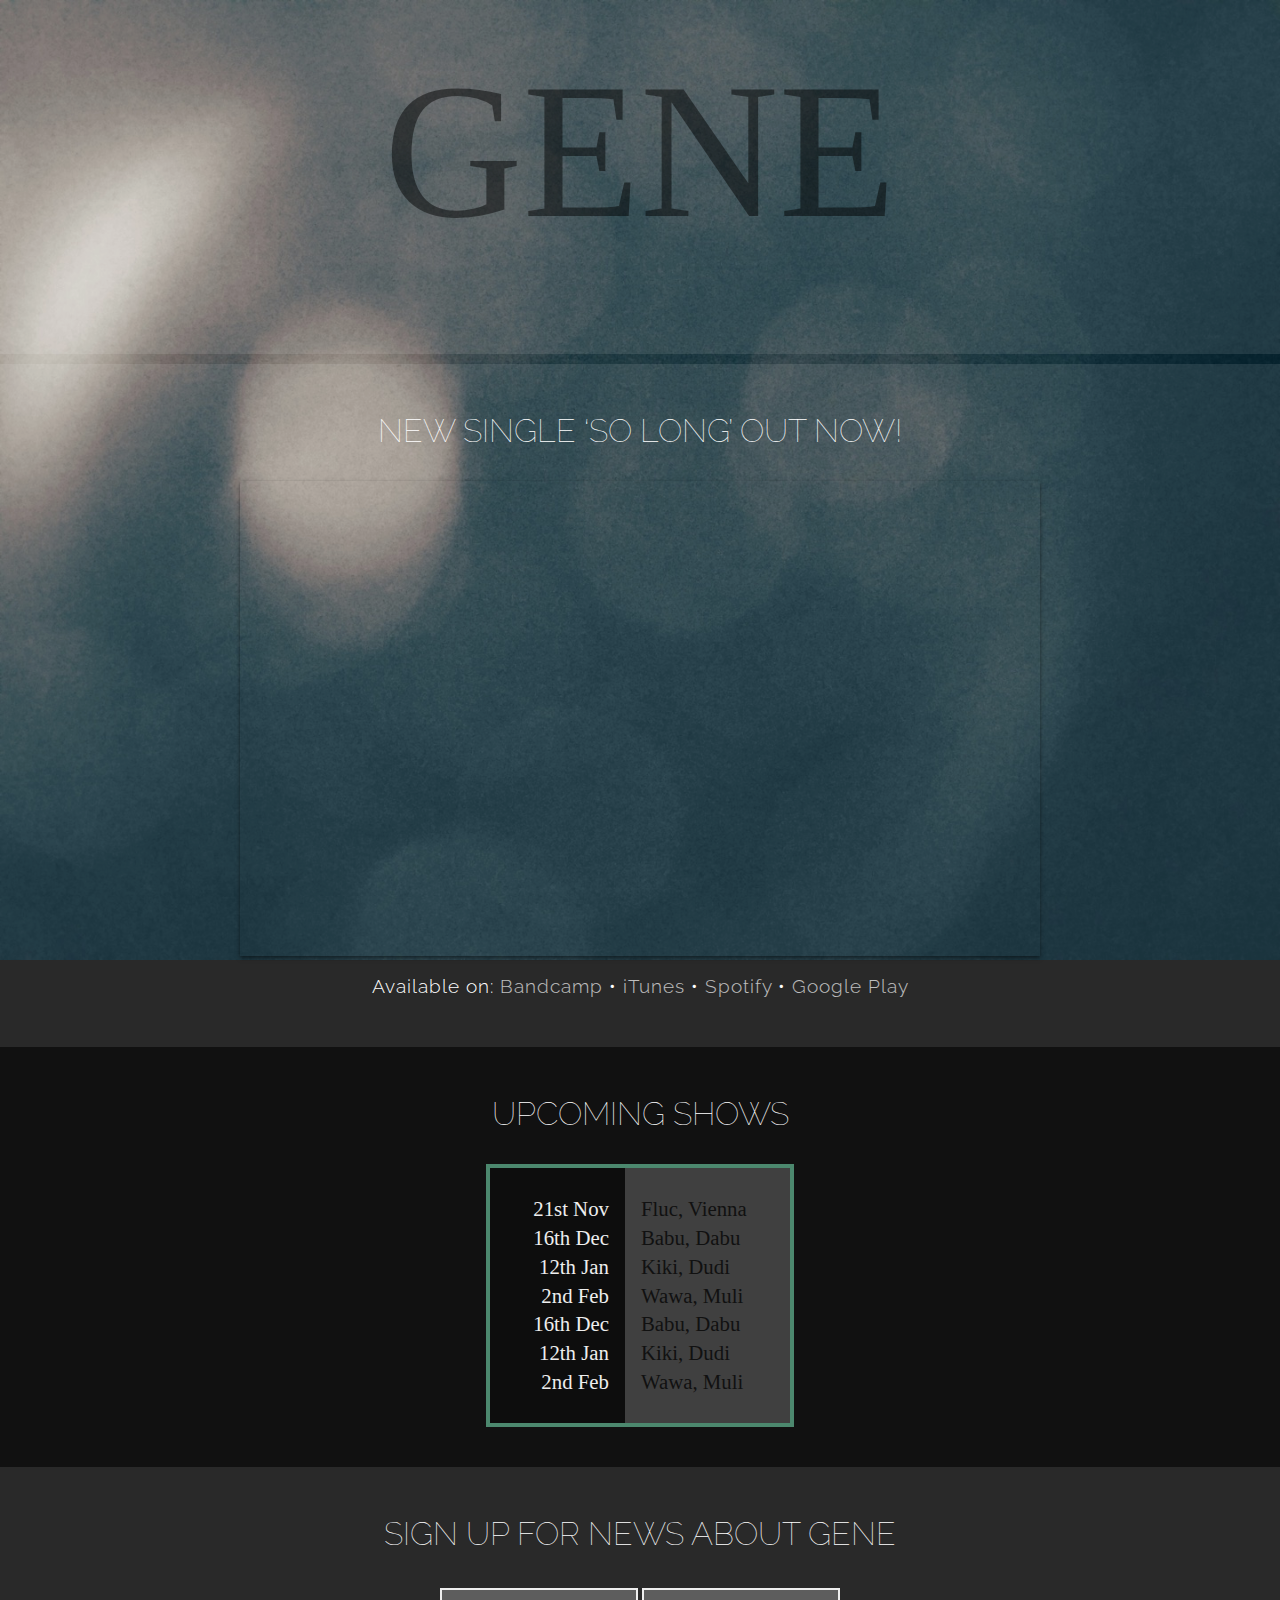
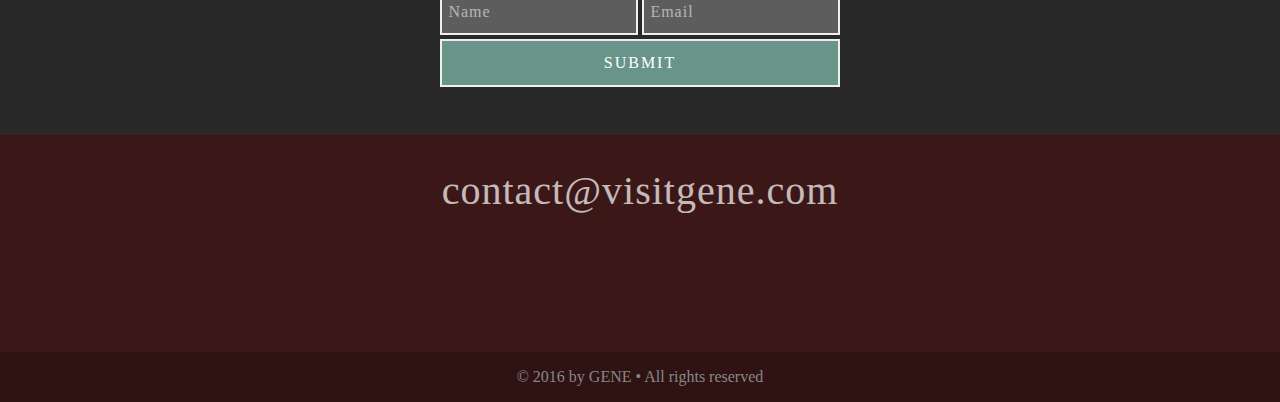
==== index.html @ 72f41b54 "Added starting animation." ====
<!DOCTYPE html>
<html></html>
<head>
  <meta charset="utf-8">
  <meta name="description" content="GENE - official band page. Music, videos, live dates and more.">
  <meta http-equiv="X-UA-Compatible" content="IE=edge">
  <meta name="viewport" content="width=device-width, initial-scale=1">
  <title>GENE</title>
  <link rel="stylesheet" href="assets/css/main.css" type="text/css">
  <link href="https://file.myfontastic.com/n6vo44Re5QaWo8oCKShBs7/icons.css" rel="stylesheet">
  <script type="text/javascript" src="assets/js/jquery.min.js"></script>
  <script type="text/javascript" src="assets/js/script.js"></script>
</head>
<body>
  <section class="header">
    <h1>GENE</h1>
    <div class="social-media-box"><a href="http://www.facebook.com" class="icon-container">
        <div class="icon socicon-facebook"></div></a><a href="http://www.facebook.com" class="icon-container">
        <div class="icon socicon-instagram"></div></a><a href="http://www.facebook.com" class="icon-container">
        <div class="icon socicon-twitter"></div></a><a href="http://www.facebook.com" class="icon-container">
        <div class="icon socicon-youtube"></div></a></div>
  </section>
  <section class="single">
    <div class="single-wrapper">
      <h2>New Single ‘So Long’ out now!</h2>
      <div class="video-wrapper">
        <div class="video">
          <iframe width="853" height="480" src="https://www.youtube.com/embed/kOkQ4T5WO9E" frameborder="0" allowfullscreen></iframe>
        </div>
      </div>
      <div class="shop-wrapper">
        <h3>Available on: <a href="">Bandcamp </a>• <a href="">iTunes  </a>• <a href="">Spotify  </a>• <a href="">Google Play  </a></h3>
      </div>
    </div>
  </section>
  <section class="live">
    <div class="live-wrapper">
      <h2>Upcoming Shows</h2>
      <div class="concert-wrapper">
        <div class="concert-box date-box">
          <ul>
            <li>21st Nov</li>
            <li>16th Dec</li>
            <li>12th Jan</li>
            <li>2nd Feb</li>
            <li>16th Dec</li>
            <li>12th Jan</li>
            <li>2nd Feb</li>
          </ul>
        </div>
        <div class="concert-box location-box">
          <ul>
            <li>Fluc, Vienna</li>
            <li>Babu, Dabu</li>
            <li>Kiki, Dudi</li>
            <li>Wawa, Muli</li>
            <li>Babu, Dabu</li>
            <li>Kiki, Dudi</li>
            <li>Wawa, Muli</li>
          </ul>
        </div>
      </div>
    </div>
  </section>
  <section class="newsletter">
    <h2>Sign up for News about GENE</h2>
    <div class="signup-box">
      <div class="input-box">
        <input type="text" placeholder="Name" class="input--name">
        <input type="email" placeholder="Email" class="input--email">
      </div>
      <input type="submit" value="Submit" class="submit">
    </div>
  </section>
  <section class="contact"><a href="mailto:contact@visitgene.com" class="contact-link">contact@visitgene.com</a>
    <div class="social-media-box"><a href="http://www.facebook.com" class="icon-container">
        <div class="icon socicon-facebook"></div></a><a href="http://www.facebook.com" class="icon-container">
        <div class="icon socicon-instagram"></div></a><a href="http://www.facebook.com" class="icon-container">
        <div class="icon socicon-twitter"></div></a><a href="http://www.facebook.com" class="icon-container">
        <div class="icon socicon-youtube"></div></a></div>
    <p>© 2016 by GENE • All rights reserved</p>
  </section>
</body>
---- assets/css/main.css ----
/*! normalize.css v4.1.1 | MIT License | github.com/necolas/normalize.css */
/**
 * 1. Change the default font family in all browsers (opinionated).
 * 2. Prevent adjustments of font size after orientation changes in IE and iOS.
 */
@import 'https://fonts.googleapis.com/css?family=Raleway:100,300';
html {
  font-family: sans-serif;
  /* 1 */
  -ms-text-size-adjust: 100%;
  /* 2 */
  -webkit-text-size-adjust: 100%;
  /* 2 */ }

/**
 * Remove the margin in all browsers (opinionated).
 */
body {
  margin: 0; }

/* HTML5 display definitions
   ========================================================================== */
/**
 * Add the correct display in IE 9-.
 * 1. Add the correct display in Edge, IE, and Firefox.
 * 2. Add the correct display in IE.
 */
article,
aside,
details,
figcaption,
figure,
footer,
header,
main,
menu,
nav,
section,
summary {
  /* 1 */
  display: block; }

/**
 * Add the correct display in IE 9-.
 */
audio,
canvas,
progress,
video {
  display: inline-block; }

/**
 * Add the correct display in iOS 4-7.
 */
audio:not([controls]) {
  display: none;
  height: 0; }

/**
 * Add the correct vertical alignment in Chrome, Firefox, and Opera.
 */
progress {
  vertical-align: baseline; }

/**
 * Add the correct display in IE 10-.
 * 1. Add the correct display in IE.
 */
template,
[hidden] {
  display: none; }

/* Links
   ========================================================================== */
/**
 * 1. Remove the gray background on active links in IE 10.
 * 2. Remove gaps in links underline in iOS 8+ and Safari 8+.
 */
a {
  background-color: transparent;
  /* 1 */
  -webkit-text-decoration-skip: objects;
  /* 2 */ }

/**
 * Remove the outline on focused links when they are also active or hovered
 * in all browsers (opinionated).
 */
a:active,
a:hover {
  outline-width: 0; }

/* Text-level semantics
   ========================================================================== */
/**
 * 1. Remove the bottom border in Firefox 39-.
 * 2. Add the correct text decoration in Chrome, Edge, IE, Opera, and Safari.
 */
abbr[title] {
  border-bottom: none;
  /* 1 */
  text-decoration: underline;
  /* 2 */
  text-decoration: underline dotted;
  /* 2 */ }

/**
 * Prevent the duplicate application of `bolder` by the next rule in Safari 6.
 */
b,
strong {
  font-weight: inherit; }

/**
 * Add the correct font weight in Chrome, Edge, and Safari.
 */
b,
strong {
  font-weight: bolder; }

/**
 * Add the correct font style in Android 4.3-.
 */
dfn {
  font-style: italic; }

/**
 * Correct the font size and margin on `h1` elements within `section` and
 * `article` contexts in Chrome, Firefox, and Safari.
 */
h1 {
  font-size: 2em;
  margin: 0.67em 0; }

/**
 * Add the correct background and color in IE 9-.
 */
mark {
  background-color: #ff0;
  color: #000; }

/**
 * Add the correct font size in all browsers.
 */
small {
  font-size: 80%; }

/**
 * Prevent `sub` and `sup` elements from affecting the line height in
 * all browsers.
 */
sub,
sup {
  font-size: 75%;
  line-height: 0;
  position: relative;
  vertical-align: baseline; }

sub {
  bottom: -0.25em; }

sup {
  top: -0.5em; }

/* Embedded content
   ========================================================================== */
/**
 * Remove the border on images inside links in IE 10-.
 */
img {
  border-style: none; }

/**
 * Hide the overflow in IE.
 */
svg:not(:root) {
  overflow: hidden; }

/* Grouping content
   ========================================================================== */
/**
 * 1. Correct the inheritance and scaling of font size in all browsers.
 * 2. Correct the odd `em` font sizing in all browsers.
 */
code,
kbd,
pre,
samp {
  font-family: monospace, monospace;
  /* 1 */
  font-size: 1em;
  /* 2 */ }

/**
 * Add the correct margin in IE 8.
 */
figure {
  margin: 1em 40px; }

/**
 * 1. Add the correct box sizing in Firefox.
 * 2. Show the overflow in Edge and IE.
 */
hr {
  box-sizing: content-box;
  /* 1 */
  height: 0;
  /* 1 */
  overflow: visible;
  /* 2 */ }

/* Forms
   ========================================================================== */
/**
 * 1. Change font properties to `inherit` in all browsers (opinionated).
 * 2. Remove the margin in Firefox and Safari.
 */
button,
input,
select,
textarea {
  font: inherit;
  /* 1 */
  margin: 0;
  /* 2 */ }

/**
 * Restore the font weight unset by the previous rule.
 */
optgroup {
  font-weight: bold; }

/**
 * Show the overflow in IE.
 * 1. Show the overflow in Edge.
 */
button,
input {
  /* 1 */
  overflow: visible; }

/**
 * Remove the inheritance of text transform in Edge, Firefox, and IE.
 * 1. Remove the inheritance of text transform in Firefox.
 */
button,
select {
  /* 1 */
  text-transform: none; }

/**
 * 1. Prevent a WebKit bug where (2) destroys native `audio` and `video`
 *    controls in Android 4.
 * 2. Correct the inability to style clickable types in iOS and Safari.
 */
button,
html [type="button"],
[type="reset"],
[type="submit"] {
  -webkit-appearance: button;
  /* 2 */ }

/**
 * Remove the inner border and padding in Firefox.
 */
button::-moz-focus-inner,
[type="button"]::-moz-focus-inner,
[type="reset"]::-moz-focus-inner,
[type="submit"]::-moz-focus-inner {
  border-style: none;
  padding: 0; }

/**
 * Restore the focus styles unset by the previous rule.
 */
button:-moz-focusring,
[type="button"]:-moz-focusring,
[type="reset"]:-moz-focusring,
[type="submit"]:-moz-focusring {
  outline: 1px dotted ButtonText; }

/**
 * Change the border, margin, and padding in all browsers (opinionated).
 */
fieldset {
  border: 1px solid #c0c0c0;
  margin: 0 2px;
  padding: 0.35em 0.625em 0.75em; }

/**
 * 1. Correct the text wrapping in Edge and IE.
 * 2. Correct the color inheritance from `fieldset` elements in IE.
 * 3. Remove the padding so developers are not caught out when they zero out
 *    `fieldset` elements in all browsers.
 */
legend {
  box-sizing: border-box;
  /* 1 */
  color: inherit;
  /* 2 */
  display: table;
  /* 1 */
  max-width: 100%;
  /* 1 */
  padding: 0;
  /* 3 */
  white-space: normal;
  /* 1 */ }

/**
 * Remove the default vertical scrollbar in IE.
 */
textarea {
  overflow: auto; }

/**
 * 1. Add the correct box sizing in IE 10-.
 * 2. Remove the padding in IE 10-.
 */
[type="checkbox"],
[type="radio"] {
  box-sizing: border-box;
  /* 1 */
  padding: 0;
  /* 2 */ }

/**
 * Correct the cursor style of increment and decrement buttons in Chrome.
 */
[type="number"]::-webkit-inner-spin-button,
[type="number"]::-webkit-outer-spin-button {
  height: auto; }

/**
 * 1. Correct the odd appearance in Chrome and Safari.
 * 2. Correct the outline style in Safari.
 */
[type="search"] {
  -webkit-appearance: textfield;
  /* 1 */
  outline-offset: -2px;
  /* 2 */ }

/**
 * Remove the inner padding and cancel buttons in Chrome and Safari on OS X.
 */
[type="search"]::-webkit-search-cancel-button,
[type="search"]::-webkit-search-decoration {
  -webkit-appearance: none; }

/**
 * Correct the text style of placeholders in Chrome, Edge, and Safari.
 */
::-webkit-input-placeholder {
  color: inherit;
  opacity: 0.54; }

/**
 * 1. Correct the inability to style clickable types in iOS and Safari.
 * 2. Change font properties to `inherit` in Safari.
 */
::-webkit-file-upload-button {
  -webkit-appearance: button;
  /* 1 */
  font: inherit;
  /* 2 */ }

body {
  font-family: "Raleway";
  font-size: 16px;
  height: 100%;
  width: 100%;
  background-color: #111;
  background-image: url(../img/back.jpg);
  background-size: cover;
  background-repeat: no-repeat;
  background-attachment: fixed;
  overflow-x: hidden; }
  body:after {
    content: "l o a d i n g . . .";
    position: fixed;
    top: 0;
    right: 0;
    bottom: 0;
    left: 0;
    background: black;
    color: white;
    text-align: center;
    padding-top: 50vh;
    animation: pulse 1600ms ease-in-out infinite;
    -webkit-transition: opacity, 1000ms, ease-in-out;
    -moz-transition: opacity, 1000ms, ease-in-out;
    transition: opacity, 1000ms, ease-in-out; }
  body.loaded:after {
    opacity: 0; }
  body.loaded--go:after {
    display: none; }
@keyframes pulse {
  0% {
    transform: scale(1); }
  50% {
    transform: scale(1.1); }
  100% {
    transform: scale(1); } }
section {
  text-align: center;
  padding: 2rem 1rem; }

h2 {
  margin: 1rem 0 2rem;
  color: white;
  font-size: 2rem;
  font-weight: 100;
  text-transform: uppercase; }

h3 {
  color: white;
  font-weight: 300;
  letter-spacing: 1px;
  cursor: default; }

a {
  text-decoration: none;
  color: white;
  opacity: 0.7;
  -webkit-transition: all 0.15s ease-out 0s;
  -moz-transition: all 0.15s ease-out 0s;
  transition: all 0.15s ease-out 0s; }
  a:hover {
    opacity: 1; }

ul {
  list-style: none;
  padding: 0; }

.social-media-box .icon-container {
  width: 50px;
  height: 50px;
  line-height: 50px;
  display: inline-block;
  text-align: center;
  border: 2px solid rgba(255, 255, 255, 0);
  border-radius: 50%;
  margin: 0 0.2rem;
  -webkit-transition: all 0.15s ease-out 0s;
  -moz-transition: all 0.15s ease-out 0s;
  transition: all 0.15s ease-out 0s; }
  .social-media-box .icon-container:hover {
    background: #eee;
    box-shadow: 0 2px 6px rgba(0, 0, 0, 0.3);
    transform: scale(1.1); }
    .social-media-box .icon-container:hover .socicon-facebook {
      color: #3b5998; }
    .social-media-box .icon-container:hover .socicon-instagram {
      color: #fb3958; }
    .social-media-box .icon-container:hover .socicon-twitter {
      color: #00aced; }
    .social-media-box .icon-container:hover .socicon-youtube {
      color: #bb0000; }
  .social-media-box .icon-container .icon {
    color: white;
    opacity: 0.5;
    -webkit-transition: all 0.15s ease-out 0s;
    -moz-transition: all 0.15s ease-out 0s;
    transition: all 0.15s ease-out 0s; }
    .social-media-box .icon-container .icon:before {
      line-height: 50px;
      vertical-align: middle;
      text-decoration: none;
      font-size: 2rem; }
    .social-media-box .icon-container .icon:hover {
      opacity: 1; }

section.header {
  background: rgba(255, 255, 255, 0.1);
  margin-bottom: 10px; }
  section.header h1 {
    font-family: "Futura";
    font-size: 12rem;
    font-weight: normal;
    line-height: 12rem;
    margin: 1.5rem 0 1rem;
    color: rgba(0, 0, 0, 0.6);
    opacity: 0.8;
    cursor: default;
    -webkit-transition: all 0.15s ease-out 0s;
    -moz-transition: all 0.15s ease-out 0s;
    transition: all 0.15s ease-out 0s; }
  section.header .social-media-box .icon {
    color: rgba(0, 0, 0, 0.5);
    opacity: 0.8; }
@media(max-width: 600px) {
  section.header h1 {
    font-size: 9rem;
    line-height: 9rem;
    margin: 0.5rem 0; } }
@media(max-width: 460px) {
  section.header h1 {
    font-size: 6rem;
    line-height: 6rem;
    margin: 0.5rem 0; } }
@media(max-width: 310px) {
  section.header h1 {
    font-size: 5rem;
    line-height: 5rem;
    margin: 0.5rem 0; }
  section.header .social-media-box .icon-container {
    margin: 1rem 0.3rem; } }
section.single {
  background: rgba(255, 255, 255, 0.1); }
  section.single .video-wrapper {
    max-width: 800px;
    margin: 0 auto; }
    section.single .video-wrapper .video {
      position: relative;
      padding-bottom: 56.25%;
      padding-top: 25px;
      height: 0; }
      section.single .video-wrapper .video iframe {
        box-shadow: 0 2px 4px rgba(0, 0, 0, 0.5);
        position: absolute;
        top: 0;
        right: 0;
        bottom: 0;
        left: 0;
        width: 100%;
        height: 100%; }
@media(max-width: 700px) {
  section.single .video iframe {
    width: 100%;
    height: 100%; }
  @media(max-width: 390px) {
    section.single {
      padding: 2rem 0; } } }
section.live .live-wrapper .concert-wrapper {
  margin: 0.5rem auto;
  border: 4px solid rgba(136, 255, 204, 0.5);
  max-width: 300px;
  display: flex;
  flex-direction: row;
  justify-content: center;
  animation: glowing 3000ms ease-in-out infinite; }
@keyframes glowing {
  0% {
    border-color: rgba(255, 255, 0, 0.8); }
  25% {
    border-color: #88aaff; }
  50% {
    border-color: #88ffcc; }
  75% {
    border-color: magenta; }
  100% {
    border-color: rgba(255, 255, 0, 0.8); } }
  section.live .live-wrapper .concert-wrapper .concert-box {
    flex-grow: 1;
    font-family: "Futura";
    font-size: 1.3rem;
    padding: 0.5rem 1rem; }
    section.live .live-wrapper .concert-wrapper .concert-box.date-box {
      background: rgba(0, 0, 0, 0.2);
      color: #eee;
      text-align: right; }
    section.live .live-wrapper .concert-wrapper .concert-box.location-box {
      background: rgba(255, 255, 255, 0.2);
      color: #111;
      text-align: left; }
    section.live .live-wrapper .concert-wrapper .concert-box li {
      margin: 0.3rem 0; }
@media(max-width: 310px) {
  section.live .concert-box {
    font-size: 1rem !important; } }
section.newsletter {
  background: rgba(255, 255, 255, 0.1); }
  section.newsletter .signup-box {
    margin: 1rem auto;
    max-width: 400px;
    display: flex;
    flex-direction: column;
    font-family: "Futura"; }
    section.newsletter .signup-box .input-box {
      width: 100%;
      display: flex;
      flex-direction: row;
      box-sizing: border-box; }
      section.newsletter .signup-box .input-box input {
        width: calc(50% - 2px);
        margin: 4px 0;
        padding: 0.8rem 0.4rem;
        border: 2px solid #eee;
        background: rgba(216, 216, 216, 0.3);
        color: white;
        letter-spacing: 1px;
        box-sizing: border-box; }
        section.newsletter .signup-box .input-box input.input--name {
          margin-right: 2px; }
        section.newsletter .signup-box .input-box input.input--email {
          margin-left: 2px; }
    section.newsletter .signup-box .submit {
      margin: 0 auto;
      width: 100%;
      padding: 0.8rem;
      border: 2px solid #eee;
      background: rgba(168, 255, 235, 0.5);
      color: white;
      letter-spacing: 2px;
      text-transform: uppercase; }
@media(max-width: 600px) {
  section.newsletter .signup-box {
    width: 90%; }
    section.newsletter .signup-box .input-box {
      display: block;
      width: 100%; }
      section.newsletter .signup-box .input-box input {
        width: 100%;
        margin: 2px 0 !important; }
    section.newsletter .signup-box .submit {
      width: 100%;
      margin: 2px 0; } }
section.contact {
  background: rgba(230, 48, 48, 0.2);
  padding: 1rem 0 0; }
  section.contact .contact-link {
    font-family: "Futura";
    font-size: 2.5rem;
    letter-spacing: 1px;
    display: block;
    margin: 1rem 0 2rem; }
  section.contact p {
    font-family: "Futura";
    margin: 3rem 0 0;
    padding: 1rem;
    color: #888;
    background: rgba(0, 0, 0, 0.2); }
@media(max-width: 600px) {
  section.contact .contact-link {
    font-size: 1.8rem; } }
@media(max-width: 400px) {
  section.contact .contact-link {
    font-size: 1.4rem;
    margin: 1rem 0; }
  section.contact p {
    margin-top: 1rem; } }
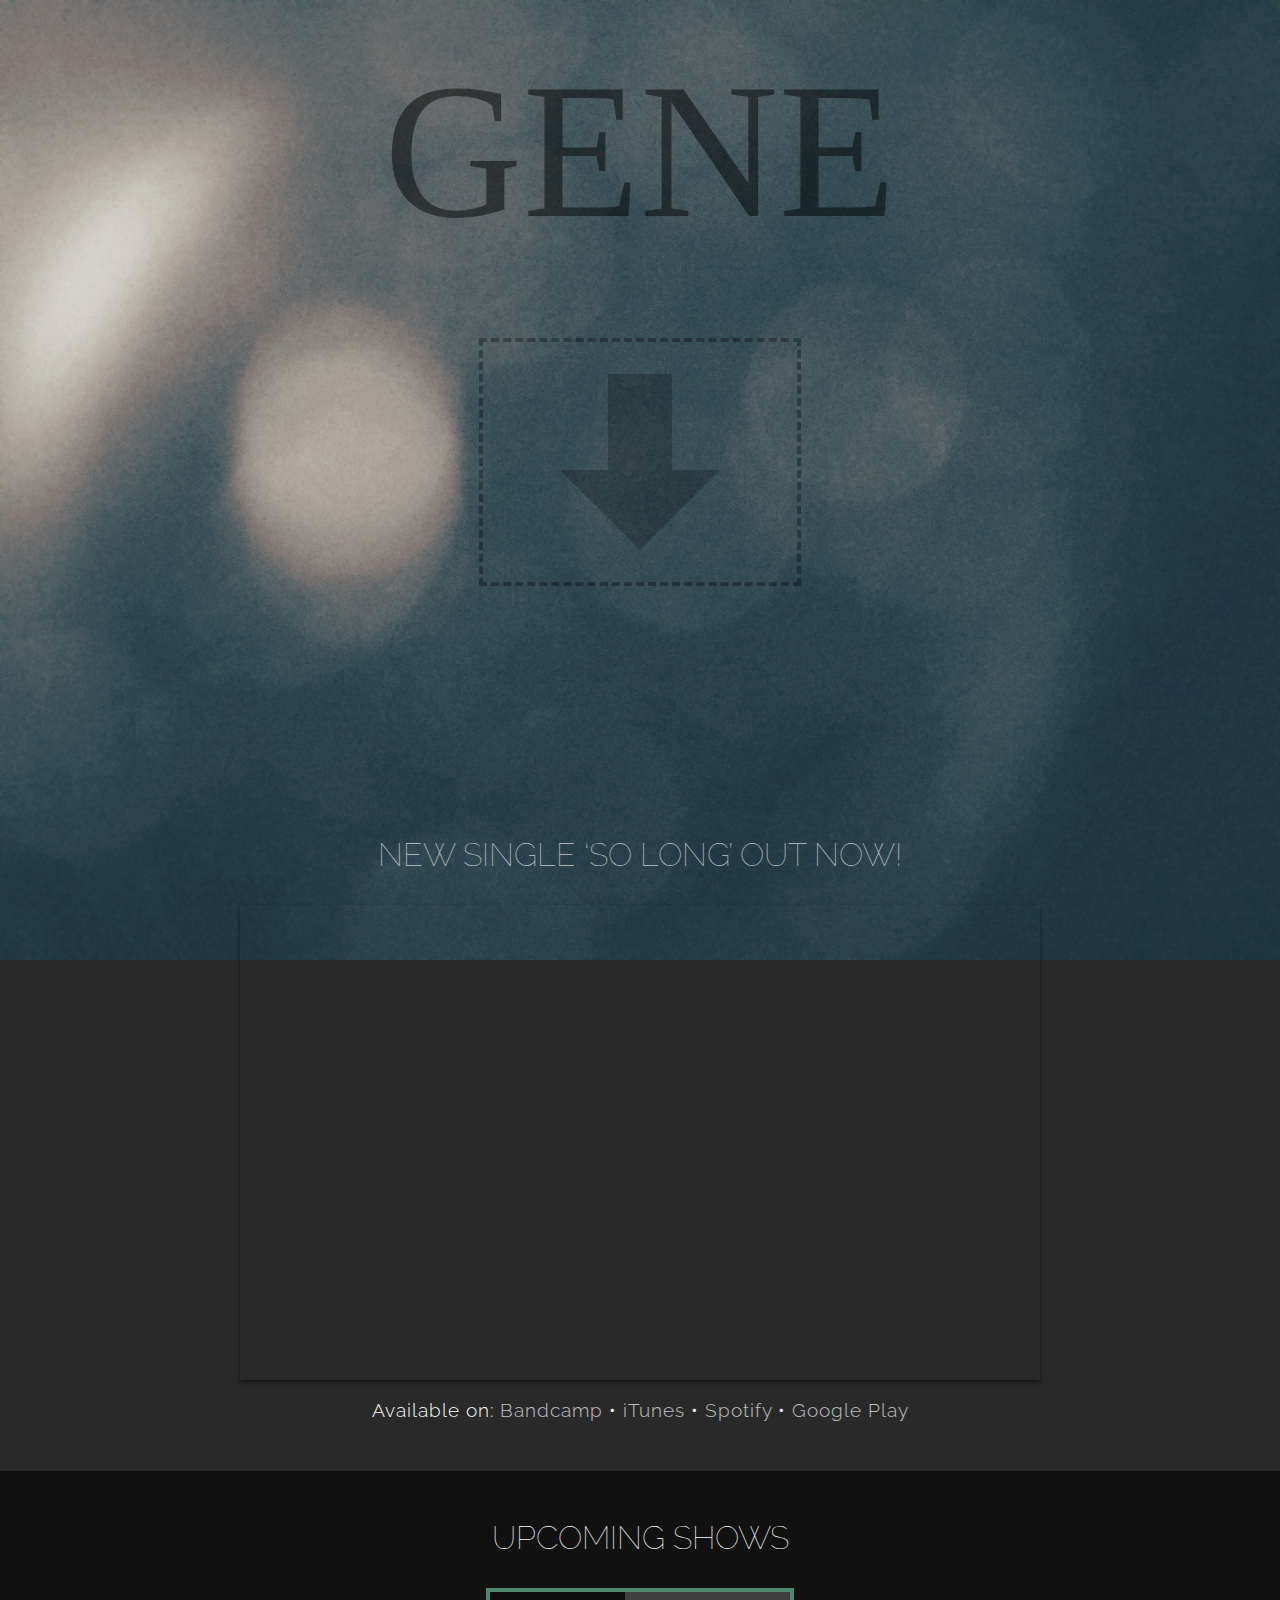
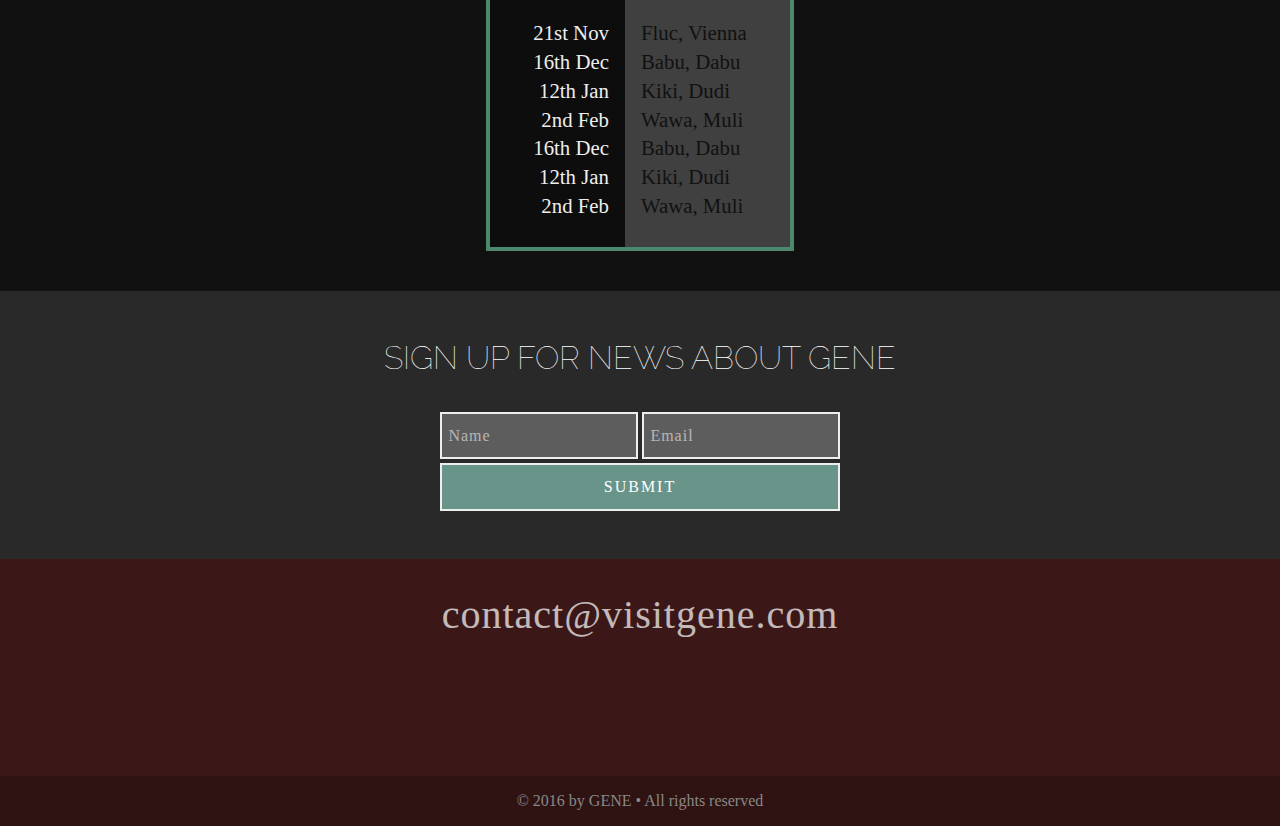
==== commit fd12e59a: "Created weird arrow." ====
--- a/index.html
+++ b/index.html
@@ -19,10 +19,13 @@
         <div class="icon socicon-instagram"></div></a><a href="http://www.facebook.com" class="icon-container">
         <div class="icon socicon-twitter"></div></a><a href="http://www.facebook.com" class="icon-container">
         <div class="icon socicon-youtube"></div></a></div>
+    <div class="arrow-container"><a href="#single" class="arrow scroll-on-page-link"> 
+        <div class="arrow__body"></div>
+        <div class="arrow__tip"></div></a></div>
   </section>
-  <section class="single">
-    <div class="single-wrapper">
-      <h2>New Single ‘So Long’ out now!</h2>
+  <section id="single" class="single">
+    <div class="single-wrapper"><a href="#single" class="scroll-on-page-link">
+        <h2>New Single ‘So Long’ out now!</h2></a>
       <div class="video-wrapper">
         <div class="video">
           <iframe width="853" height="480" src="https://www.youtube.com/embed/kOkQ4T5WO9E" frameborder="0" allowfullscreen></iframe>
--- a/assets/css/main.css
+++ b/assets/css/main.css
@@ -383,10 +383,10 @@
     right: 0;
     bottom: 0;
     left: 0;
-    background: black;
+    background: #191919;
     color: white;
     text-align: center;
-    padding-top: 50vh;
+    padding-top: calc(50vh - .5rem);
     animation: pulse 1600ms ease-in-out infinite;
     -webkit-transition: opacity, 1000ms, ease-in-out;
     -moz-transition: opacity, 1000ms, ease-in-out;
@@ -473,7 +473,8 @@
 
 section.header {
   background: rgba(255, 255, 255, 0.1);
-  margin-bottom: 10px; }
+  height: calc(100vh - 7rem);
+  box-sizing: border-box; }
   section.header h1 {
     font-family: "Futura";
     font-size: 12rem;
@@ -489,12 +490,70 @@
   section.header .social-media-box .icon {
     color: rgba(0, 0, 0, 0.5);
     opacity: 0.8; }
+  section.header .arrow-container {
+    width: 250px;
+    margin: 1rem auto 0;
+    padding: 2rem;
+    border: 4px dashed rgba(0, 0, 0, 0.3);
+    animation: arrow-wrap-pulse 1000ms ease-in-out infinite; }
+    section.header .arrow-container .arrow__body {
+      margin: 0 auto;
+      width: 4rem;
+      height: 6rem;
+      background: rgba(0, 0, 0, 0.3);
+      border-bottom: 0;
+      animation: arrow-pulse 2000ms ease-in-out infinite; }
+    section.header .arrow-container .arrow__tip {
+      margin: 0 auto;
+      width: 0;
+      height: 0;
+      border-left: 5rem solid transparent;
+      border-right: 5rem solid transparent;
+      border-top: 5rem solid rgba(0, 0, 0, 0.3);
+      animation: arrow-tip-pulse 2000ms ease-in-out infinite; }
+@keyframes arrow-pulse {
+  0% {
+    background: rgba(255, 255, 0, 0.6); }
+  25% {
+    background: rgba(136, 170, 255, 0.6); }
+  50% {
+    background: rgba(136, 255, 204, 0.6); }
+  75% {
+    background: rgba(255, 0, 255, 0.6); }
+  100% {
+    background: rgba(255, 255, 0, 0.6); } }
+@keyframes arrow-tip-pulse {
+  0% {
+    border-top-color: rgba(255, 255, 0, 0.6); }
+  25% {
+    border-top-color: rgba(136, 170, 255, 0.6); }
+  50% {
+    border-top-color: rgba(136, 255, 204, 0.6); }
+  75% {
+    border-top-color: rgba(255, 0, 255, 0.6); }
+  100% {
+    border-top-color: rgba(255, 255, 0, 0.6); } }
+@keyframes arrow-wrap-pulse {
+  0% {
+    border-color: rgba(255, 255, 0, 0.6); }
+  25% {
+    border-color: rgba(136, 170, 255, 0.6); }
+  50% {
+    border-color: rgba(136, 255, 204, 0.6); }
+  75% {
+    border-color: rgba(255, 0, 255, 0.6); }
+  100% {
+    border-color: rgba(255, 255, 0, 0.6); } }
 @media(max-width: 600px) {
   section.header h1 {
     font-size: 9rem;
     line-height: 9rem;
-    margin: 0.5rem 0; } }
+    margin: 0.5rem 0; }
+  section.header .arrow-container {
+    width: 160px !important; } }
 @media(max-width: 460px) {
+  section.header .arrow-container {
+    width: 160px !important; }
   section.header h1 {
     font-size: 6rem;
     line-height: 6rem;
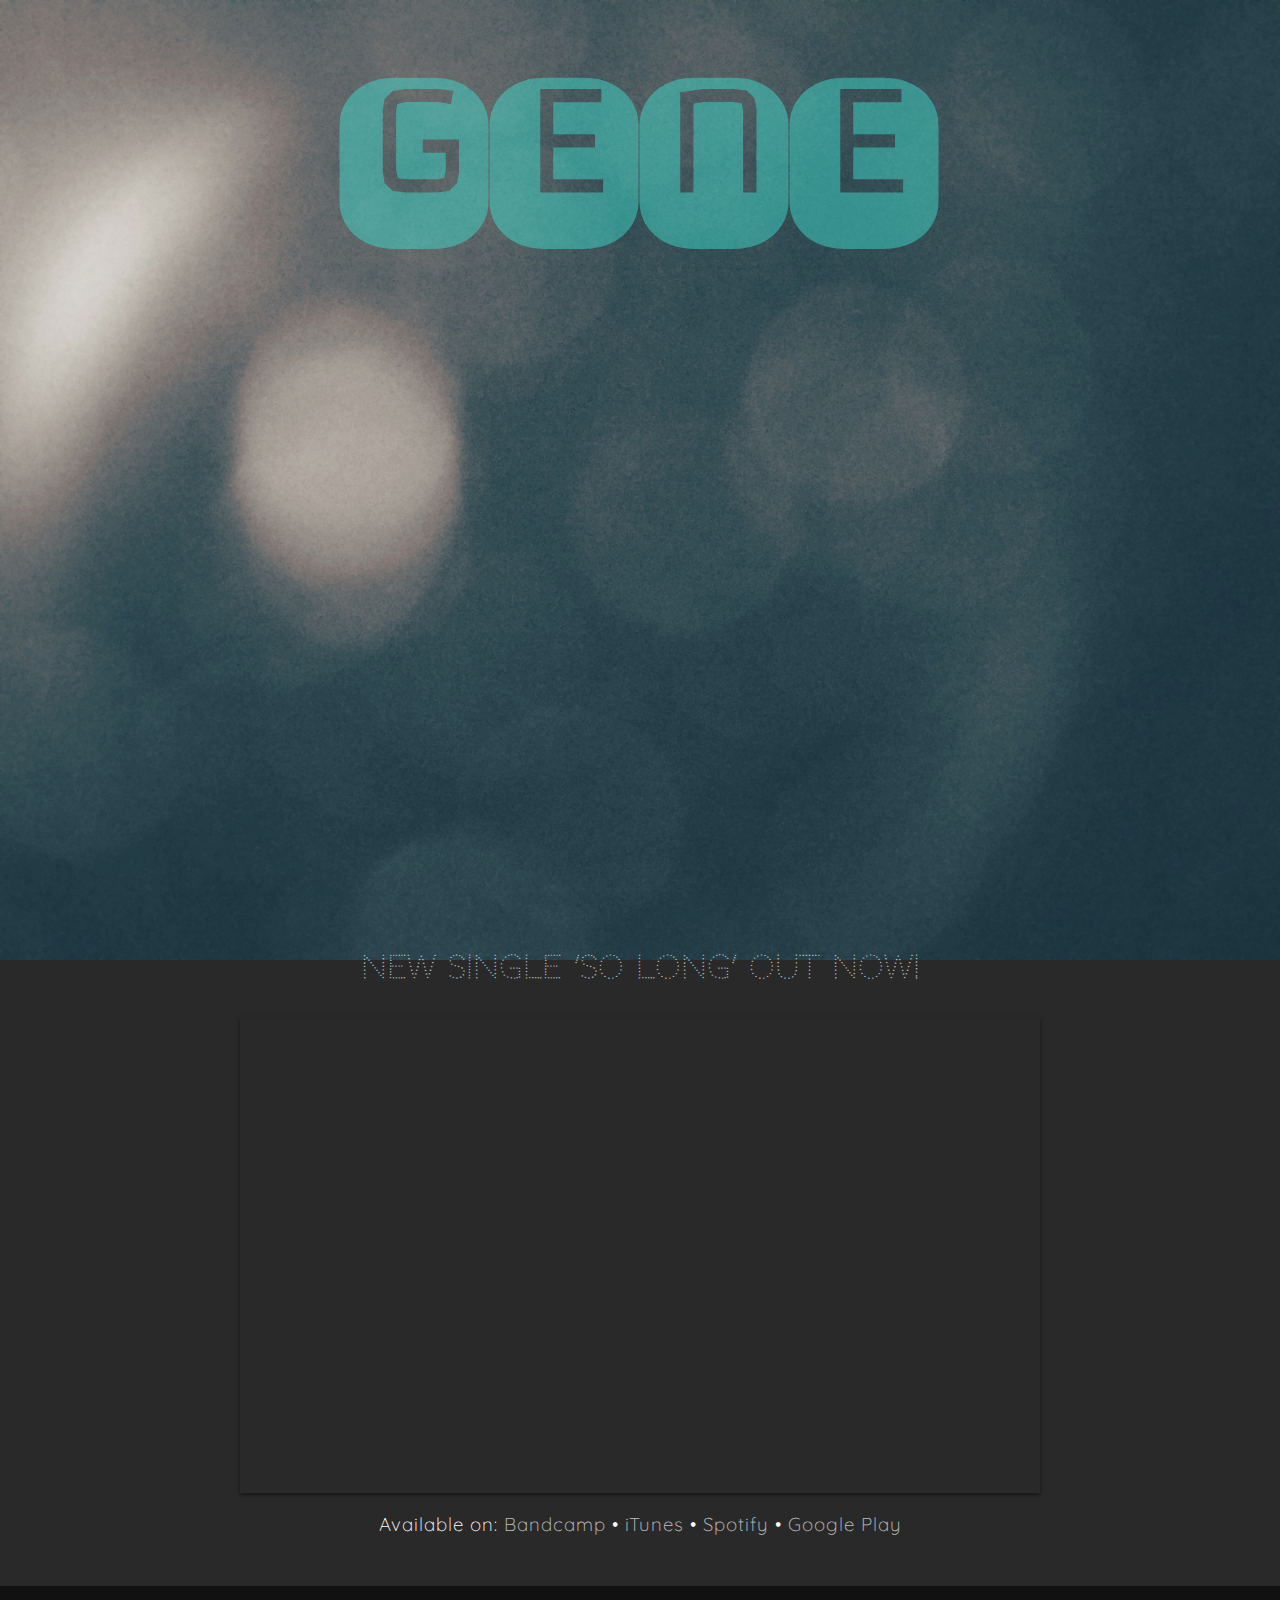
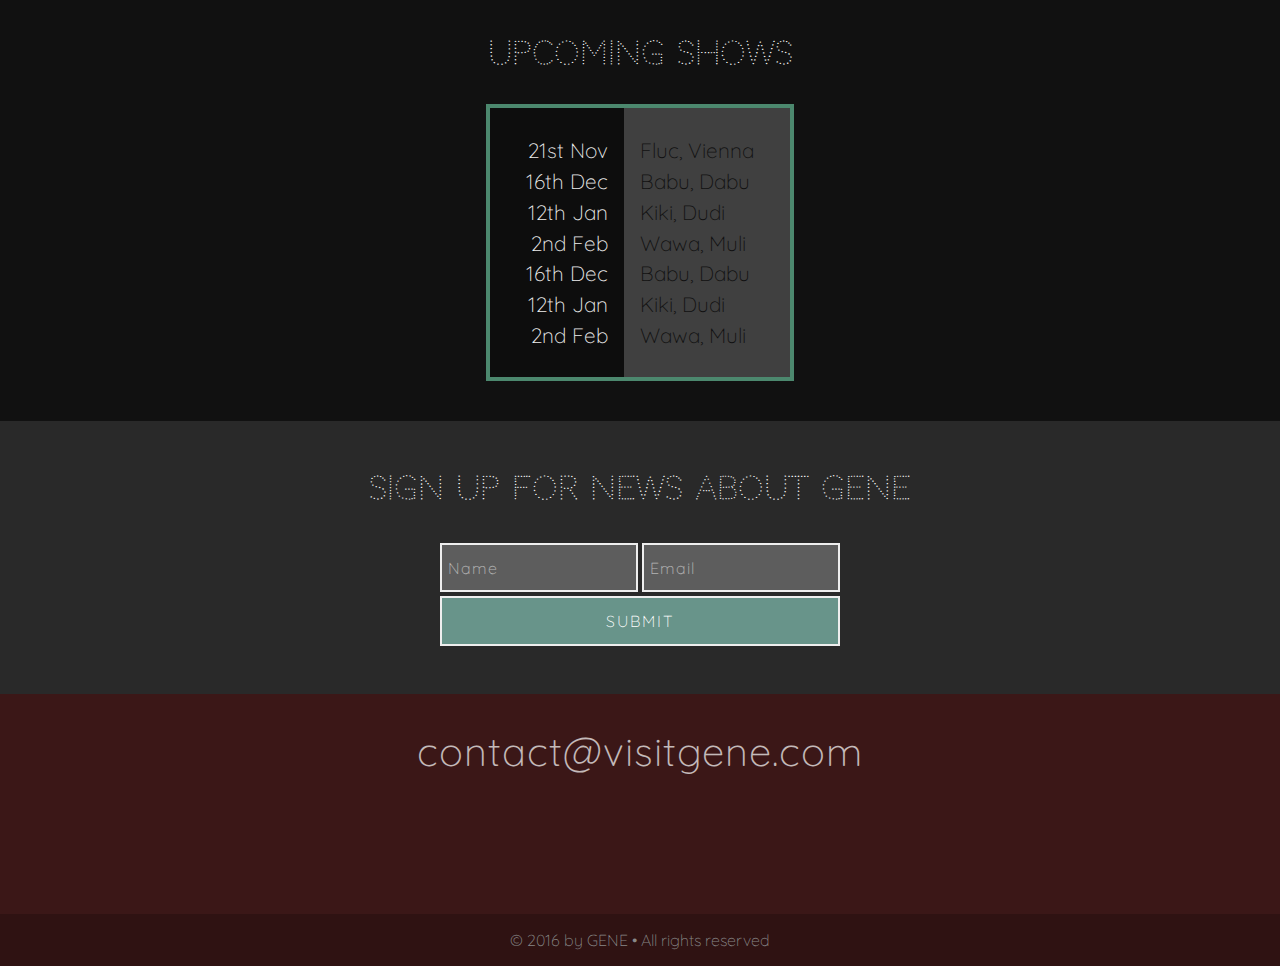
==== commit 378fcaeb: "Finetuned weird arrow. Played with fonts" ====
--- a/index.html
+++ b/index.html
@@ -20,6 +20,7 @@
         <div class="icon socicon-twitter"></div></a><a href="http://www.facebook.com" class="icon-container">
         <div class="icon socicon-youtube"></div></a></div>
     <div class="arrow-container"><a href="#single" class="arrow scroll-on-page-link"> 
+        <h2 class="arrow__text">New Single</h2>
         <div class="arrow__body"></div>
         <div class="arrow__tip"></div></a></div>
   </section>
--- a/assets/css/main.css
+++ b/assets/css/main.css
@@ -3,7 +3,7 @@
  * 1. Change the default font family in all browsers (opinionated).
  * 2. Prevent adjustments of font size after orientation changes in IE and iOS.
  */
-@import 'https://fonts.googleapis.com/css?family=Raleway:100,300';
+@import 'https://fonts.googleapis.com/css?family=Raleway:100,300|Codystar:300,400|Quicksand:300,400,700|Monofett';
 html {
   font-family: sans-serif;
   /* 1 */
@@ -366,8 +366,9 @@
   /* 2 */ }
 
 body {
-  font-family: "Raleway";
+  font-family: "Quicksand";
   font-size: 16px;
+  font-weight: 300;
   height: 100%;
   width: 100%;
   background-color: #111;
@@ -409,8 +410,9 @@
 h2 {
   margin: 1rem 0 2rem;
   color: white;
+  font-family: "Codystar";
   font-size: 2rem;
-  font-weight: 100;
+  font-weight: 400;
   text-transform: uppercase; }
 
 h3 {
@@ -440,7 +442,7 @@
   display: inline-block;
   text-align: center;
   border: 2px solid rgba(255, 255, 255, 0);
-  border-radius: 50%;
+  border-radius: 38%;
   margin: 0 0.2rem;
   -webkit-transition: all 0.15s ease-out 0s;
   -moz-transition: all 0.15s ease-out 0s;
@@ -473,15 +475,16 @@
 
 section.header {
   background: rgba(255, 255, 255, 0.1);
-  height: calc(100vh - 7rem);
+  height: 100vh;
   box-sizing: border-box; }
   section.header h1 {
-    font-family: "Futura";
-    font-size: 12rem;
-    font-weight: normal;
+    font-family: "Monofett";
+    font-size: 16rem;
+    font-weight: 100;
+    letter-spacing: 2px;
     line-height: 12rem;
-    margin: 1.5rem 0 1rem;
-    color: rgba(0, 0, 0, 0.6);
+    margin: 1rem 0 1rem;
+    color: rgba(64, 224, 208, 0.6);
     opacity: 0.8;
     cursor: default;
     -webkit-transition: all 0.15s ease-out 0s;
@@ -492,16 +495,31 @@
     opacity: 0.8; }
   section.header .arrow-container {
     width: 250px;
-    margin: 1rem auto 0;
+    margin: 3.4rem auto 0;
     padding: 2rem;
-    border: 4px dashed rgba(0, 0, 0, 0.3);
-    animation: arrow-wrap-pulse 1000ms ease-in-out infinite; }
+    background: rgba(0, 0, 0, 0.2);
+    border: 1px solid rgba(0, 0, 0, 0.3);
+    border-radius: 0.5rem;
+    animation: arrow-wrap-pulse 4000ms ease-in-out infinite;
+    opacity: 0;
+    -webkit-transition: opacity, 500ms;
+    -moz-transition: opacity, 500ms;
+    transition: opacity, 500ms; }
+    section.header .arrow-container.loaded {
+      opacity: 1; }
+    section.header .arrow-container .arrow__text {
+      font-family: "Codystar";
+      font-size: 2.4rem;
+      font-weight: 400;
+      border: 2px dotted #faf;
+      margin: 0 auto 1rem;
+      animation: arrow-text-pulse 3000ms 300ms ease-in-out infinite; }
     section.header .arrow-container .arrow__body {
       margin: 0 auto;
-      width: 4rem;
-      height: 6rem;
+      width: 3rem;
+      height: 2.5rem;
       background: rgba(0, 0, 0, 0.3);
-      border-bottom: 0;
+      border-bottom: 0px;
       animation: arrow-pulse 2000ms ease-in-out infinite; }
     section.header .arrow-container .arrow__tip {
       margin: 0 auto;
@@ -511,9 +529,25 @@
       border-right: 5rem solid transparent;
       border-top: 5rem solid rgba(0, 0, 0, 0.3);
       animation: arrow-tip-pulse 2000ms ease-in-out infinite; }
+@keyframes arrow-text-pulse {
+  0% {
+    color: yellow;
+    border-color: yellow; }
+  25% {
+    color: #88aaff;
+    border-color: #88aaff; }
+  50% {
+    color: #88ffcc;
+    border-color: #88ffcc; }
+  75% {
+    color: magenta;
+    border-color: magenta; }
+  100% {
+    color: yellow;
+    border-color: yellow; } }
 @keyframes arrow-pulse {
   0% {
-    background: rgba(255, 255, 0, 0.6); }
+    background: rgba(255, 255, 0, 0.4); }
   25% {
     background: rgba(136, 170, 255, 0.6); }
   50% {
@@ -521,10 +555,10 @@
   75% {
     background: rgba(255, 0, 255, 0.6); }
   100% {
-    background: rgba(255, 255, 0, 0.6); } }
+    background: rgba(255, 255, 0, 0.4); } }
 @keyframes arrow-tip-pulse {
   0% {
-    border-top-color: rgba(255, 255, 0, 0.6); }
+    border-top-color: rgba(255, 255, 0, 0.4); }
   25% {
     border-top-color: rgba(136, 170, 255, 0.6); }
   50% {
@@ -532,36 +566,46 @@
   75% {
     border-top-color: rgba(255, 0, 255, 0.6); }
   100% {
-    border-top-color: rgba(255, 255, 0, 0.6); } }
+    border-top-color: rgba(255, 255, 0, 0.4); } }
 @keyframes arrow-wrap-pulse {
   0% {
-    border-color: rgba(255, 255, 0, 0.6); }
+    border-color: rgba(255, 255, 0, 0.6);
+    background: rgba(255, 255, 0, 0.1); }
   25% {
-    border-color: rgba(136, 170, 255, 0.6); }
+    border-color: rgba(136, 170, 255, 0.6);
+    background: rgba(136, 170, 255, 0.1); }
   50% {
-    border-color: rgba(136, 255, 204, 0.6); }
+    border-color: rgba(136, 255, 204, 0.6);
+    background: rgba(136, 255, 204, 0.1); }
   75% {
-    border-color: rgba(255, 0, 255, 0.6); }
+    border-color: rgba(255, 0, 255, 0.6);
+    background: rgba(255, 0, 255, 0.1); }
   100% {
-    border-color: rgba(255, 255, 0, 0.6); } }
-@media(max-width: 600px) {
+    border-color: rgba(255, 255, 0, 0.6);
+    background: rgba(255, 255, 0, 0.1); } }
+@media(max-width: 660px) {
   section.header h1 {
-    font-size: 9rem;
+    font-size: 11rem;
     line-height: 9rem;
-    margin: 0.5rem 0; }
-  section.header .arrow-container {
-    width: 160px !important; } }
+    margin: 0; } }
 @media(max-width: 460px) {
   section.header .arrow-container {
-    width: 160px !important; }
+    width: 250px !important; }
   section.header h1 {
-    font-size: 6rem;
+    font-size: 8rem;
     line-height: 6rem;
+    margin: 0.5rem 0; } }
+@media(max-width: 380px) {
+  section.header .arrow-container {
+    width: 180px !important; }
+  section.header h1 {
+    font-size: 7rem;
+    line-height: 5rem;
     margin: 0.5rem 0; } }
 @media(max-width: 310px) {
   section.header h1 {
-    font-size: 5rem;
-    line-height: 5rem;
+    font-size: 6rem;
+    line-height: 3rem;
     margin: 0.5rem 0; }
   section.header .social-media-box .icon-container {
     margin: 1rem 0.3rem; } }
@@ -612,7 +656,7 @@
     border-color: rgba(255, 255, 0, 0.8); } }
   section.live .live-wrapper .concert-wrapper .concert-box {
     flex-grow: 1;
-    font-family: "Futura";
+    font-family: "Quicksand";
     font-size: 1.3rem;
     padding: 0.5rem 1rem; }
     section.live .live-wrapper .concert-wrapper .concert-box.date-box {
@@ -635,7 +679,7 @@
     max-width: 400px;
     display: flex;
     flex-direction: column;
-    font-family: "Futura"; }
+    font-family: "Quicksand"; }
     section.newsletter .signup-box .input-box {
       width: 100%;
       display: flex;
@@ -679,20 +723,23 @@
   background: rgba(230, 48, 48, 0.2);
   padding: 1rem 0 0; }
   section.contact .contact-link {
-    font-family: "Futura";
+    font-family: "Quicksand";
     font-size: 2.5rem;
     letter-spacing: 1px;
     display: block;
     margin: 1rem 0 2rem; }
   section.contact p {
-    font-family: "Futura";
+    font-family: "Quicksand";
     margin: 3rem 0 0;
     padding: 1rem;
     color: #888;
     background: rgba(0, 0, 0, 0.2); }
 @media(max-width: 600px) {
   section.contact .contact-link {
-    font-size: 1.8rem; } }
+    font-size: 1.8rem; }
+  section.contact p {
+    background: rgba(0, 0, 0, 0.4);
+    color: #bbb; } }
 @media(max-width: 400px) {
   section.contact .contact-link {
     font-size: 1.4rem;
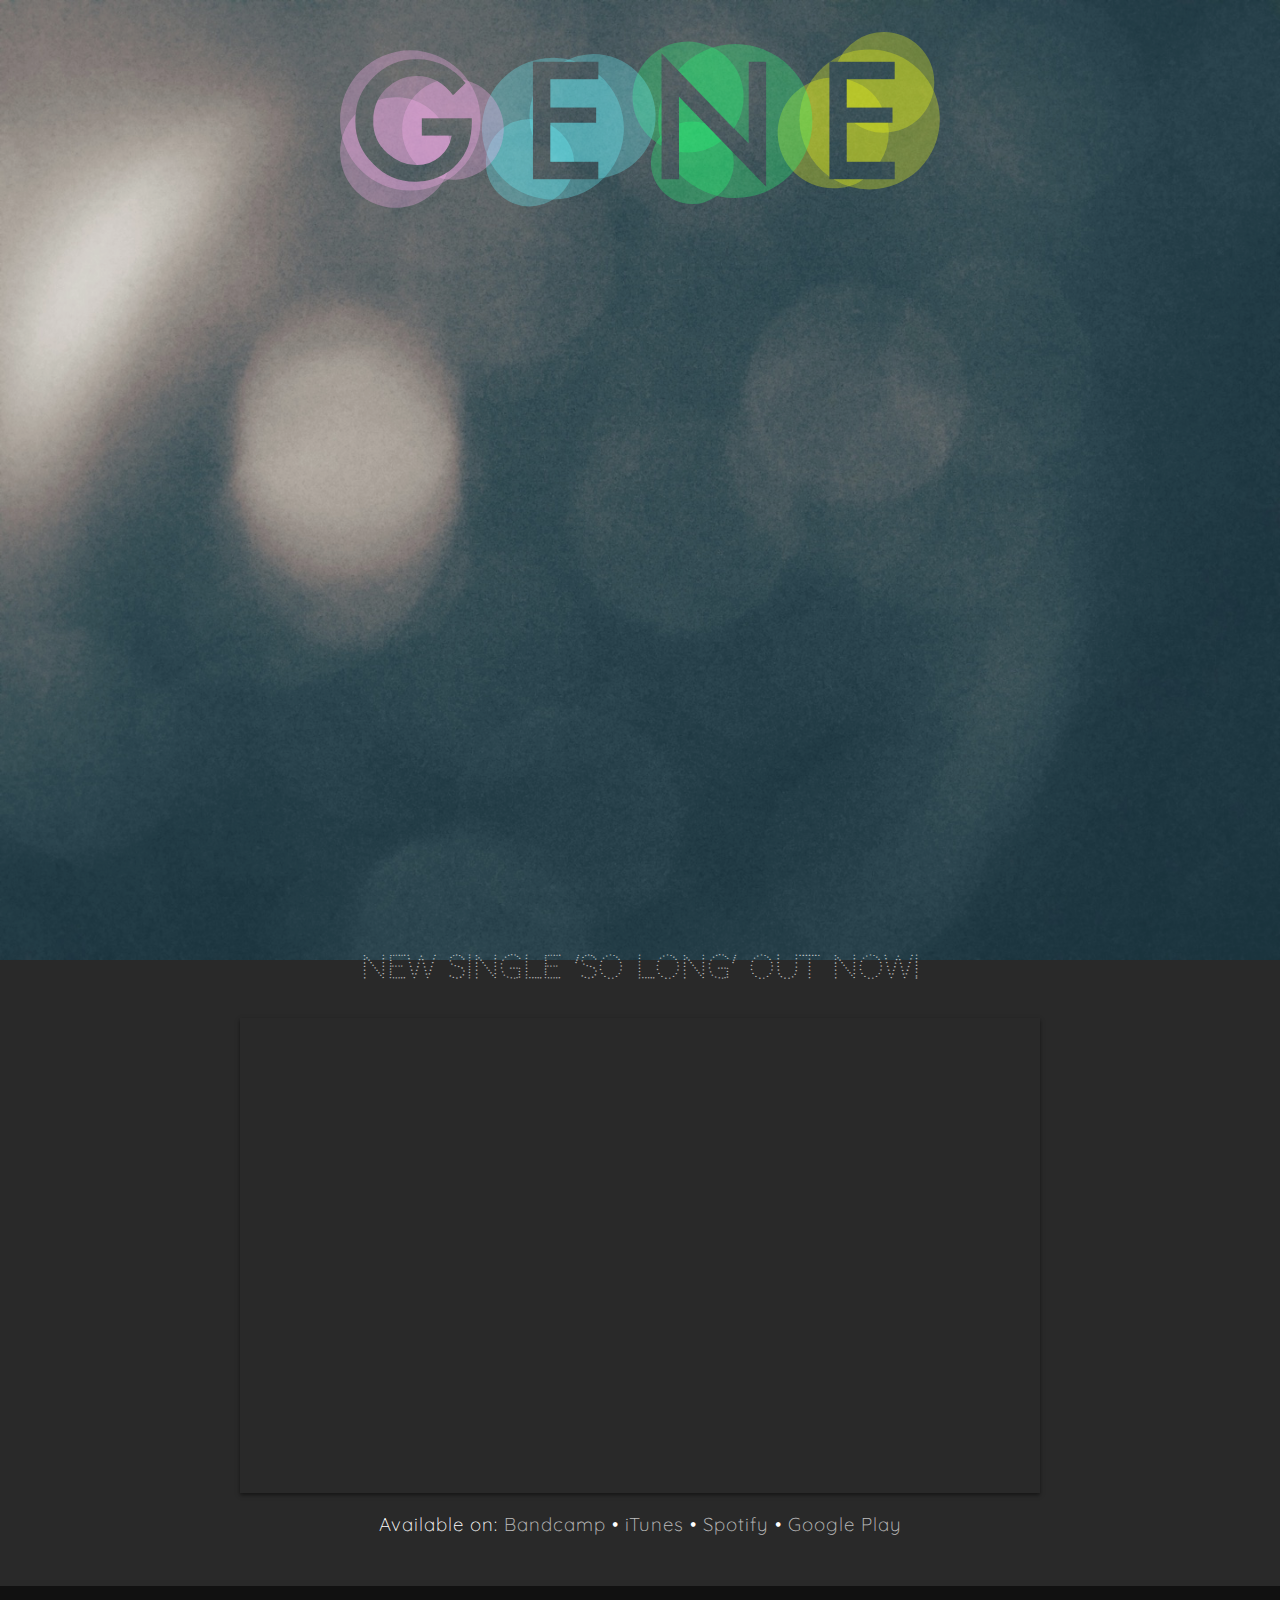
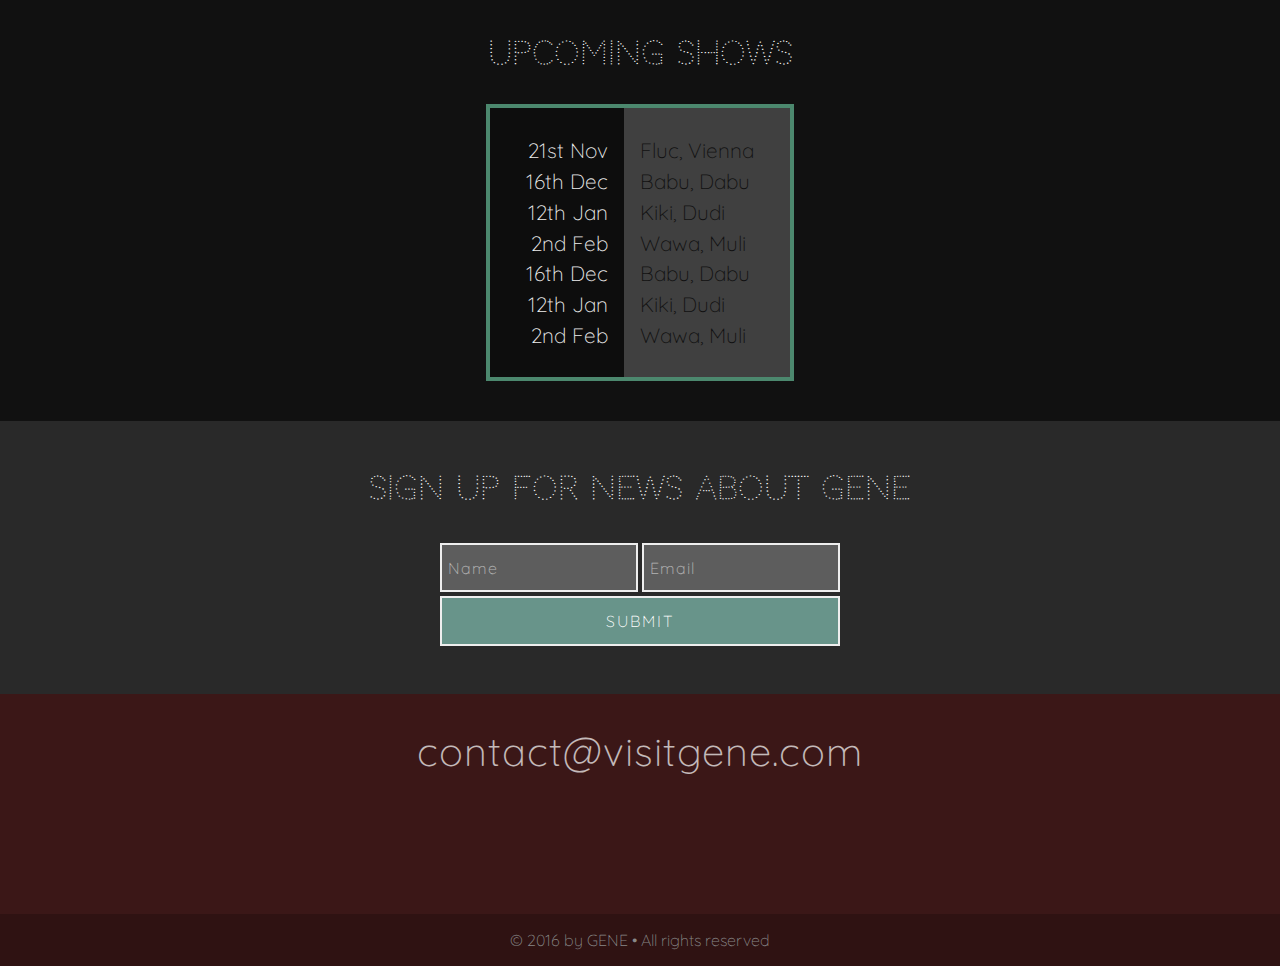
==== commit 92e53801: "Added new logo." ====
--- a/index.html
+++ b/index.html
@@ -13,7 +13,7 @@
 </head>
 <body>
   <section class="header">
-    <h1>GENE</h1>
+    <div class="logo"><img src="/assets/img/logo2narrow.svg"></div>
     <div class="social-media-box"><a href="http://www.facebook.com" class="icon-container">
         <div class="icon socicon-facebook"></div></a><a href="http://www.facebook.com" class="icon-container">
         <div class="icon socicon-instagram"></div></a><a href="http://www.facebook.com" class="icon-container">
--- a/assets/css/main.css
+++ b/assets/css/main.css
@@ -435,6 +435,10 @@
   list-style: none;
   padding: 0; }
 
+@media(max-width: 600px) {
+  body {
+    background-image: url(../img/back_mobile.jpg);
+    background-size: cover; } }
 .social-media-box .icon-container {
   width: 50px;
   height: 50px;
@@ -490,6 +494,9 @@
     -webkit-transition: all 0.15s ease-out 0s;
     -moz-transition: all 0.15s ease-out 0s;
     transition: all 0.15s ease-out 0s; }
+  section.header .logo img {
+    width: 80%;
+    max-width: 600px; }
   section.header .social-media-box .icon {
     color: rgba(0, 0, 0, 0.5);
     opacity: 0.8; }
@@ -497,16 +504,24 @@
     width: 250px;
     margin: 3.4rem auto 0;
     padding: 2rem;
-    background: rgba(0, 0, 0, 0.2);
-    border: 1px solid rgba(0, 0, 0, 0.3);
+    background: rgba(64, 224, 208, 0.2);
+    border: 1px solid rgba(64, 224, 208, 0.3);
     border-radius: 0.5rem;
-    animation: arrow-wrap-pulse 4000ms ease-in-out infinite;
     opacity: 0;
     -webkit-transition: opacity, 500ms;
     -moz-transition: opacity, 500ms;
     transition: opacity, 500ms; }
     section.header .arrow-container.loaded {
       opacity: 1; }
+    section.header .arrow-container:hover {
+      animation: downdrop 400ms ease-in-out infinite; }
+@keyframes downdrop {
+  0% {
+    transform: translateY(0); }
+  50% {
+    transform: translateY(0.5rem); }
+  100% {
+    transform: translateY(0); } }
     section.header .arrow-container .arrow__text {
       font-family: "Codystar";
       font-size: 2.4rem;
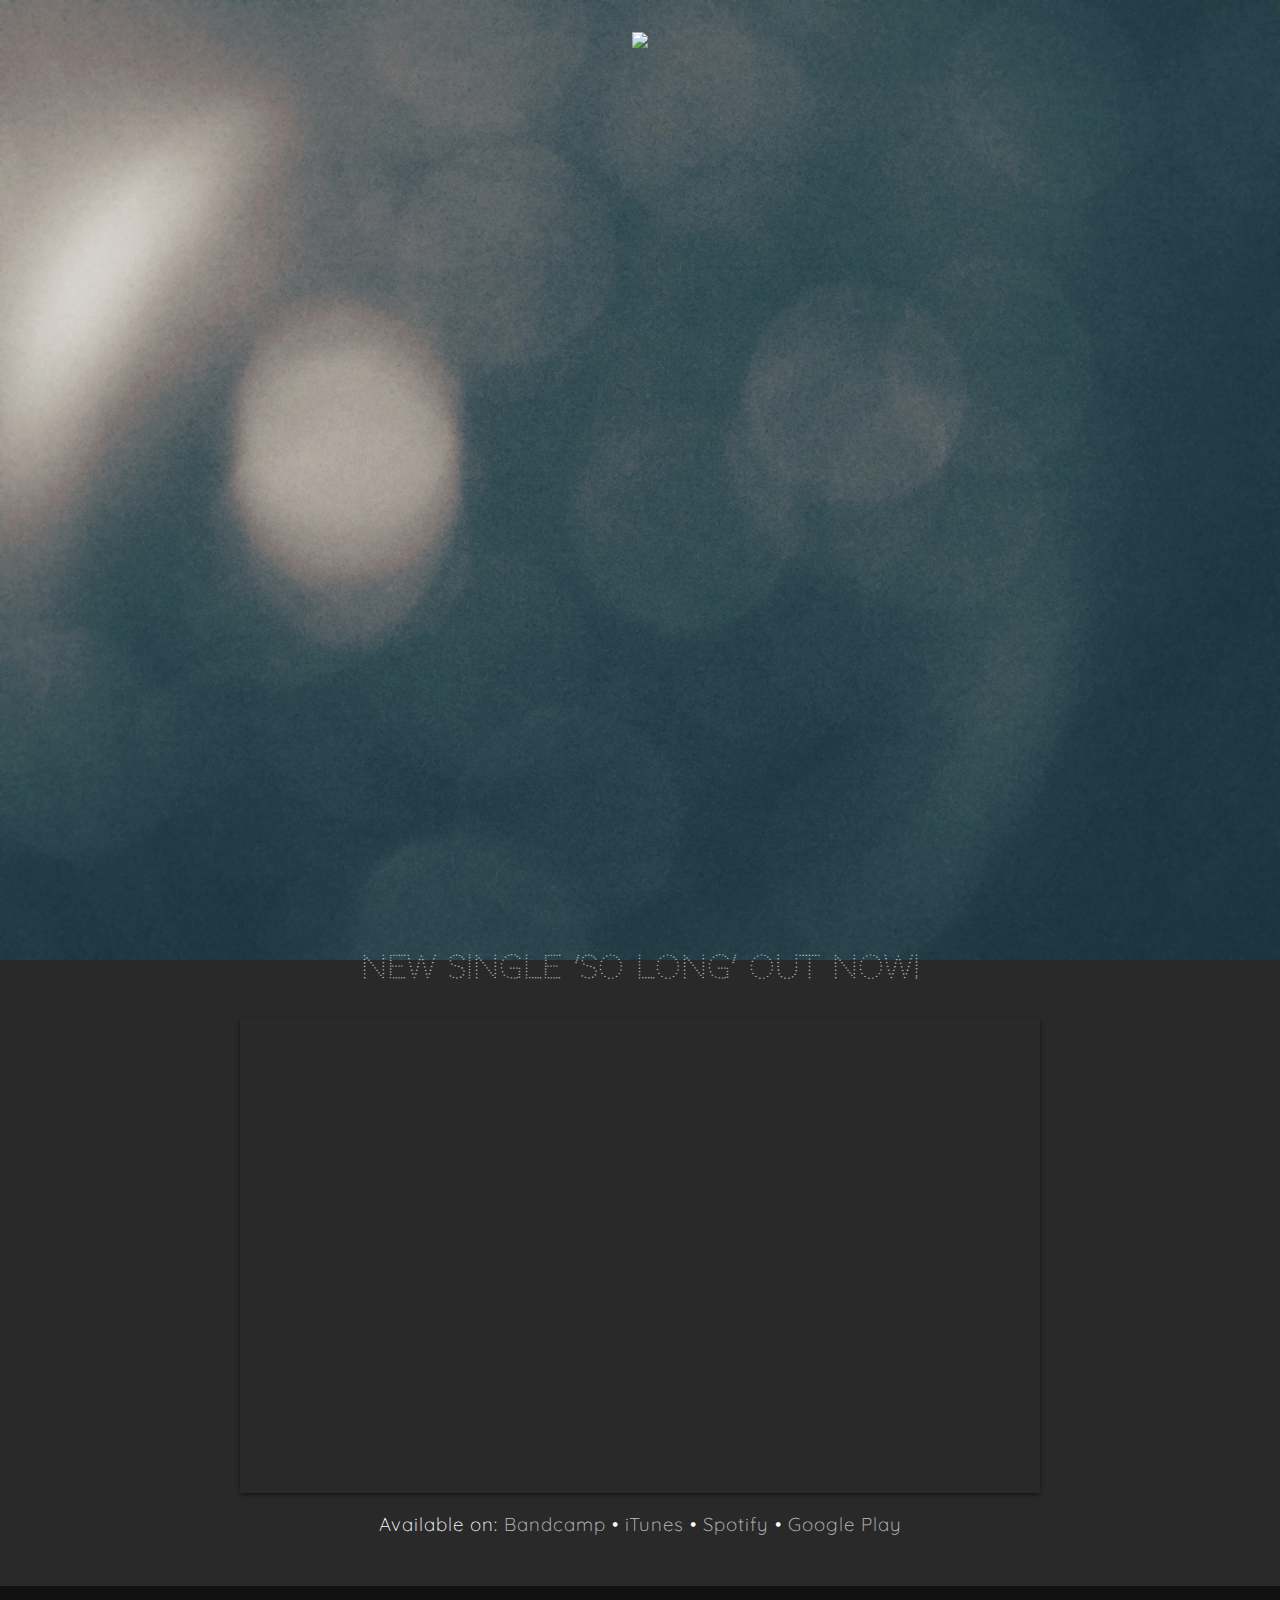
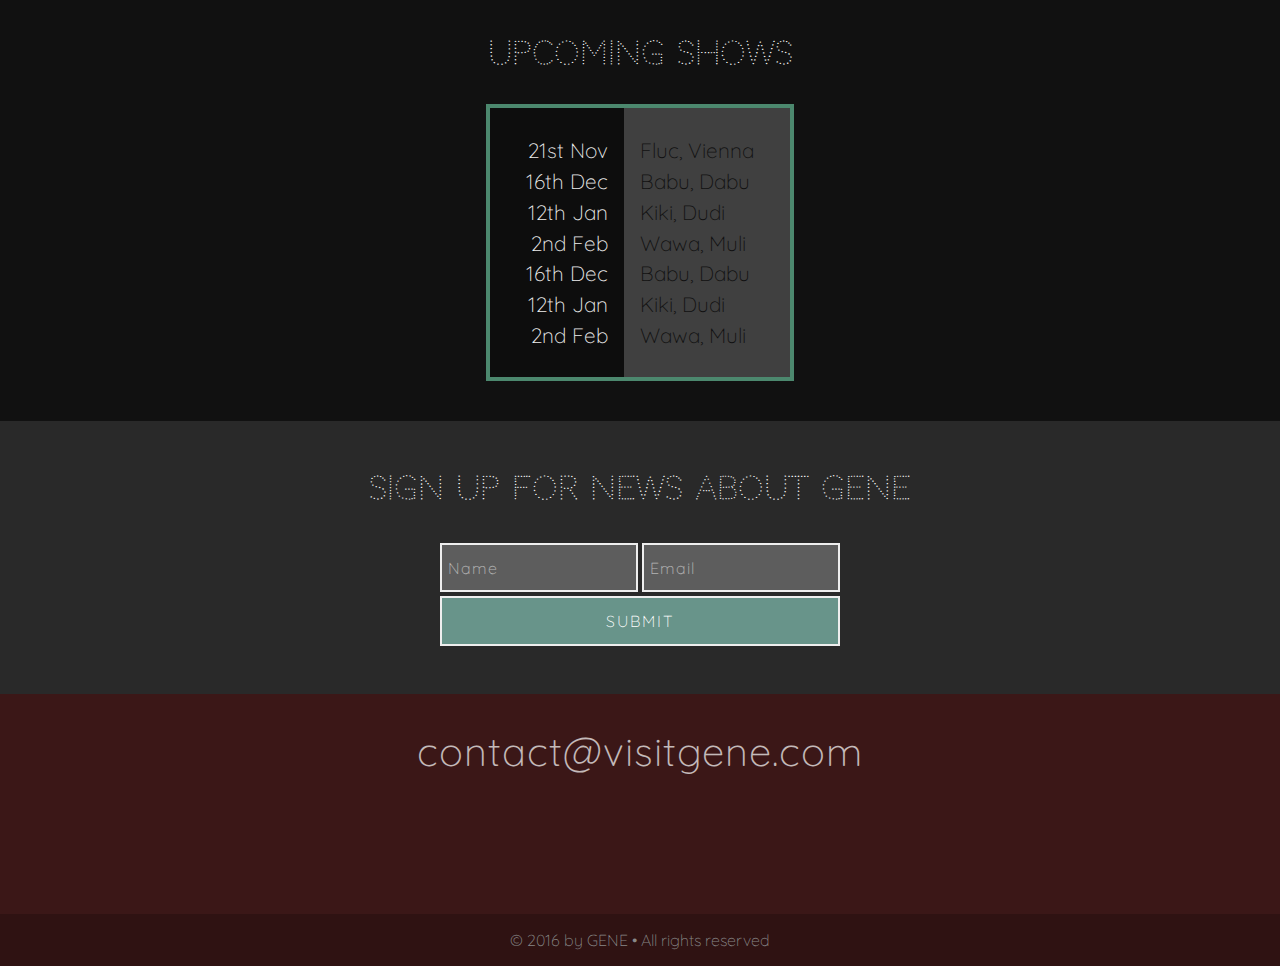
==== commit 32ba2a68: "Added new logo." ====
--- a/index.html
+++ b/index.html
@@ -13,7 +13,7 @@
 </head>
 <body>
   <section class="header">
-    <div class="logo"><img src="/assets/img/logo2narrow.svg"></div>
+    <div class="logo"><img src="/visitgene.com/assets/img/logo2narrow.svg"></div>
     <div class="social-media-box"><a href="http://www.facebook.com" class="icon-container">
         <div class="icon socicon-facebook"></div></a><a href="http://www.facebook.com" class="icon-container">
         <div class="icon socicon-instagram"></div></a><a href="http://www.facebook.com" class="icon-container">
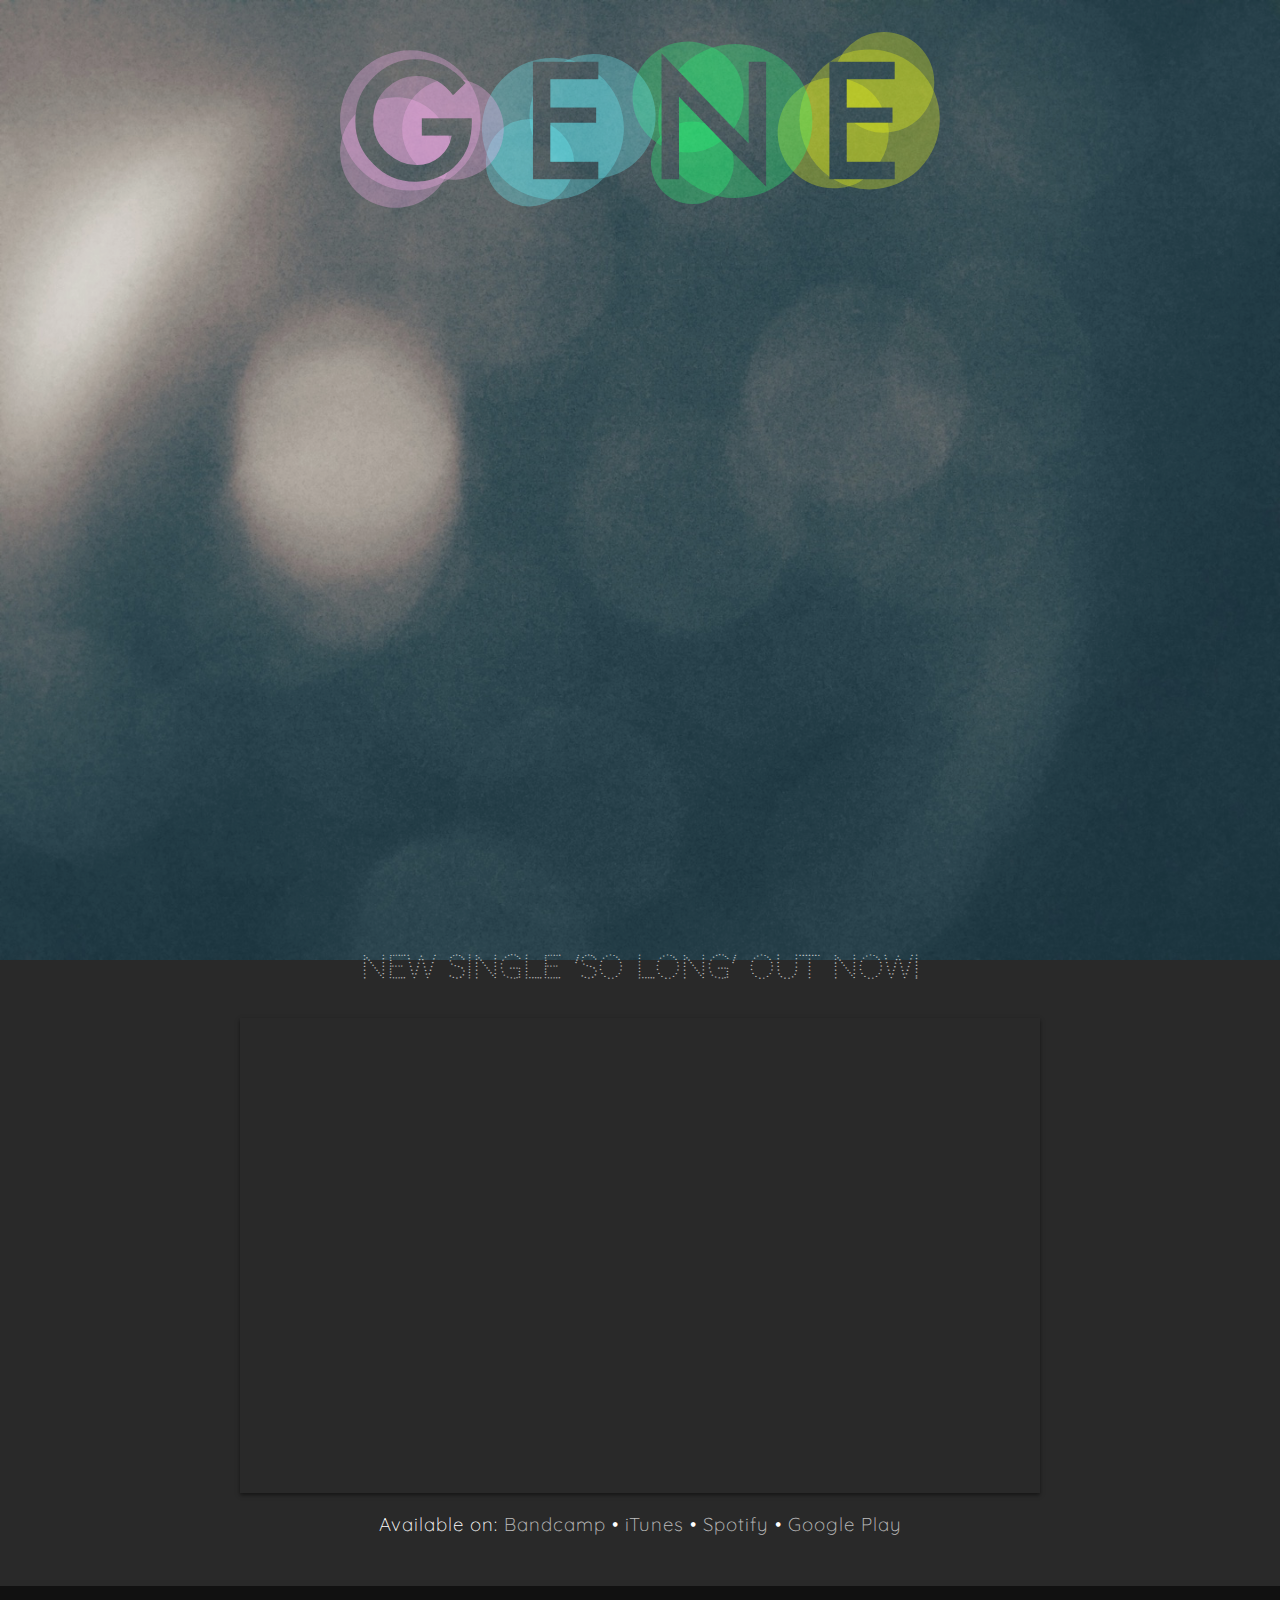
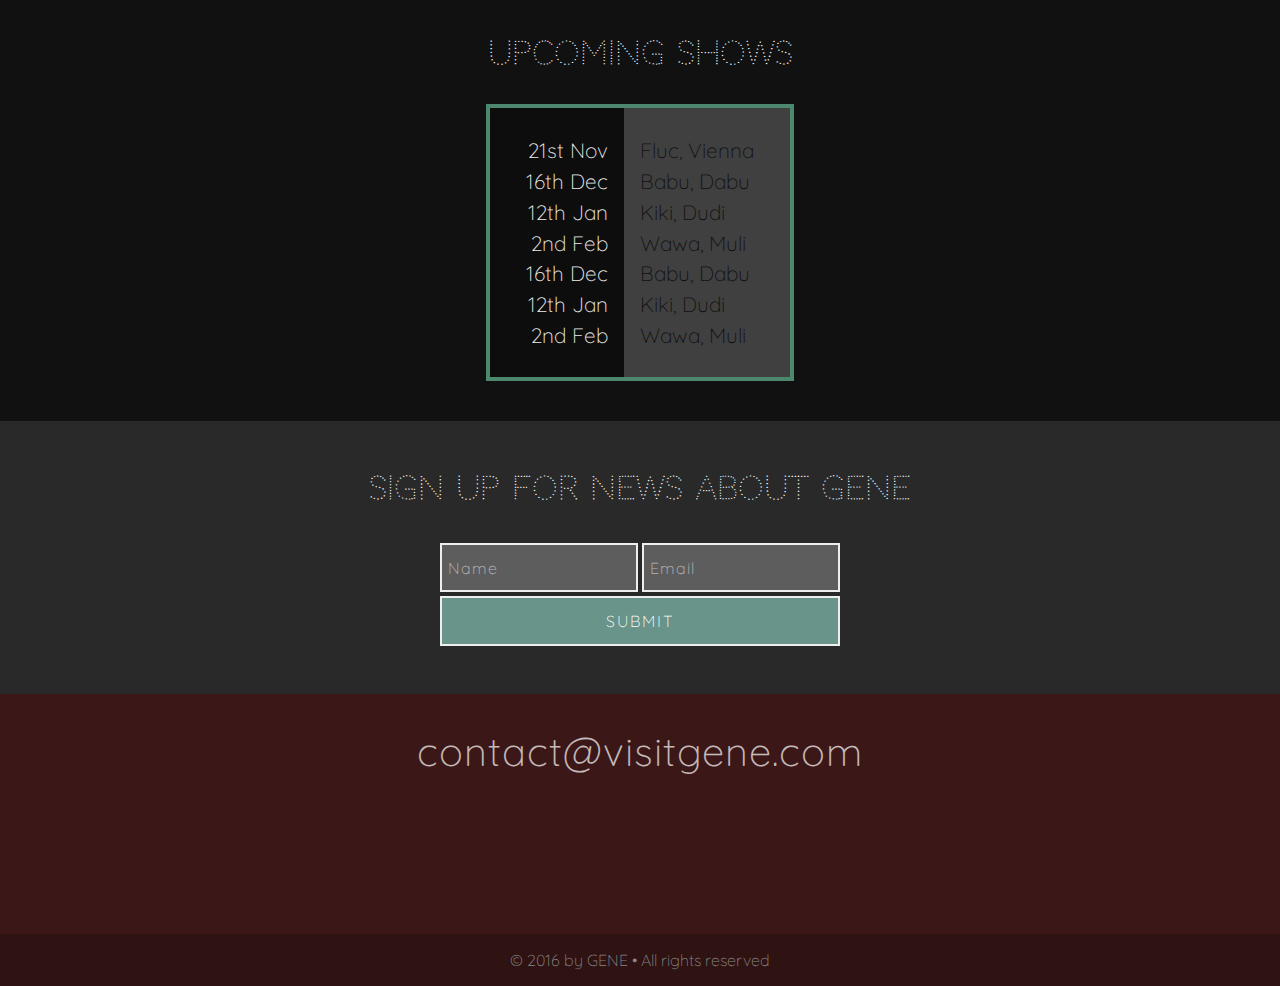
==== commit 2b3237a3: "Added social media spotlights on hover." ====
--- a/index.html
+++ b/index.html
@@ -13,11 +13,11 @@
 </head>
 <body>
   <section class="header">
-    <div class="logo"><img src="/visitgene.com/assets/img/logo2narrow.svg"></div>
-    <div class="social-media-box"><a href="http://www.facebook.com" class="icon-container">
-        <div class="icon socicon-facebook"></div></a><a href="http://www.facebook.com" class="icon-container">
-        <div class="icon socicon-instagram"></div></a><a href="http://www.facebook.com" class="icon-container">
-        <div class="icon socicon-twitter"></div></a><a href="http://www.facebook.com" class="icon-container">
+    <div class="logo"><img src="/assets/img/logo2narrow.svg"></div>
+    <div class="social-media-box"><a href="http://www.facebook.com" class="icon-container icon-container__fb">
+        <div class="icon socicon-facebook"></div></a><a href="http://www.facebook.com" class="icon-container icon-container__insta">
+        <div class="icon socicon-instagram"></div></a><a href="http://www.facebook.com" class="icon-container icon-container__tw">
+        <div class="icon socicon-twitter"></div></a><a href="http://www.facebook.com" class="icon-container icon-container__yt">
         <div class="icon socicon-youtube"></div></a></div>
     <div class="arrow-container"><a href="#single" class="arrow scroll-on-page-link"> 
         <h2 class="arrow__text">New Single</h2>
@@ -77,10 +77,10 @@
     </div>
   </section>
   <section class="contact"><a href="mailto:contact@visitgene.com" class="contact-link">contact@visitgene.com</a>
-    <div class="social-media-box"><a href="http://www.facebook.com" class="icon-container">
-        <div class="icon socicon-facebook"></div></a><a href="http://www.facebook.com" class="icon-container">
-        <div class="icon socicon-instagram"></div></a><a href="http://www.facebook.com" class="icon-container">
-        <div class="icon socicon-twitter"></div></a><a href="http://www.facebook.com" class="icon-container">
+    <div class="social-media-box"><a href="http://www.facebook.com" class="icon-container icon-container__fb">
+        <div class="icon socicon-facebook"></div></a><a href="http://www.facebook.com" class="icon-container icon-container__insta">
+        <div class="icon socicon-instagram"></div></a><a href="http://www.facebook.com" class="icon-container icon-container__tw">
+        <div class="icon socicon-twitter"></div></a><a href="http://www.facebook.com" class="icon-container icon-container__yt">
         <div class="icon socicon-youtube"></div></a></div>
     <p>© 2016 by GENE • All rights reserved</p>
   </section>
--- a/assets/css/main.css
+++ b/assets/css/main.css
@@ -364,6 +364,10 @@
   /* 1 */
   font: inherit;
   /* 2 */ }
+
+html {
+  height: 100%;
+  min-height: 100%; }
 
 body {
   font-family: "Quicksand";
@@ -442,27 +446,47 @@
 .social-media-box .icon-container {
   width: 50px;
   height: 50px;
-  line-height: 50px;
+  padding: 10px;
+  line-height: 40px;
   display: inline-block;
   text-align: center;
   border: 2px solid rgba(255, 255, 255, 0);
-  border-radius: 38%;
+  border-radius: 50%;
   margin: 0 0.2rem;
   -webkit-transition: all 0.15s ease-out 0s;
   -moz-transition: all 0.15s ease-out 0s;
   transition: all 0.15s ease-out 0s; }
-  .social-media-box .icon-container:hover {
-    background: #eee;
-    box-shadow: 0 2px 6px rgba(0, 0, 0, 0.3);
+  .social-media-box .icon-container:hover .icon {
+    -webkit-filter: drop-shadow(0 0 1px rgba(0, 0, 0, 0.3));
+    filter: drop-shadow(0 0 1px rgba(0, 0, 0, 0.3)); }
+  .social-media-box .icon-container__fb:hover {
+    background: rgba(199, 151, 195, 0.6);
+    box-shadow: -4px 9px 0px -5px rgba(199, 151, 195, 0.25), 4px -10px 0 -4px rgba(199, 151, 195, 0.2);
     transform: scale(1.1); }
-    .social-media-box .icon-container:hover .socicon-facebook {
-      color: #3b5998; }
-    .social-media-box .icon-container:hover .socicon-instagram {
-      color: #fb3958; }
-    .social-media-box .icon-container:hover .socicon-twitter {
-      color: #00aced; }
-    .social-media-box .icon-container:hover .socicon-youtube {
-      color: #bb0000; }
+    .social-media-box .icon-container__fb:hover .socicon-facebook {
+      color: #3b5998;
+      opacity: 1; }
+  .social-media-box .icon-container__insta:hover {
+    background: rgba(97, 176, 183, 0.6);
+    box-shadow: 8px -2px 0px -3px rgba(97, 176, 183, 0.2), -12px 2px 0 -4px rgba(97, 176, 183, 0.3);
+    transform: scale(1.1); }
+    .social-media-box .icon-container__insta:hover .socicon-instagram {
+      color: #fb3958;
+      opacity: 1; }
+  .social-media-box .icon-container__tw:hover {
+    background: rgba(47, 199, 111, 0.5);
+    box-shadow: -4px 6px 0px -3px rgba(47, 199, 111, 0.3), 2px -6px 0 -2px rgba(47, 199, 111, 0.2);
+    transform: scale(1.1); }
+    .social-media-box .icon-container__tw:hover .socicon-twitter {
+      color: #00aced;
+      opacity: 1; }
+  .social-media-box .icon-container__yt:hover {
+    background: rgba(182, 197, 41, 0.7);
+    box-shadow: 6px 8px 0px -5px rgba(182, 197, 41, 0.2), -4px -6px 0 -2px rgba(182, 197, 41, 0.3);
+    transform: scale(1.1); }
+    .social-media-box .icon-container__yt:hover .socicon-youtube {
+      color: #bb0000;
+      opacity: 1; }
   .social-media-box .icon-container .icon {
     color: white;
     opacity: 0.5;
@@ -474,8 +498,6 @@
       vertical-align: middle;
       text-decoration: none;
       font-size: 2rem; }
-    .social-media-box .icon-container .icon:hover {
-      opacity: 1; }
 
 section.header {
   background: rgba(255, 255, 255, 0.1);
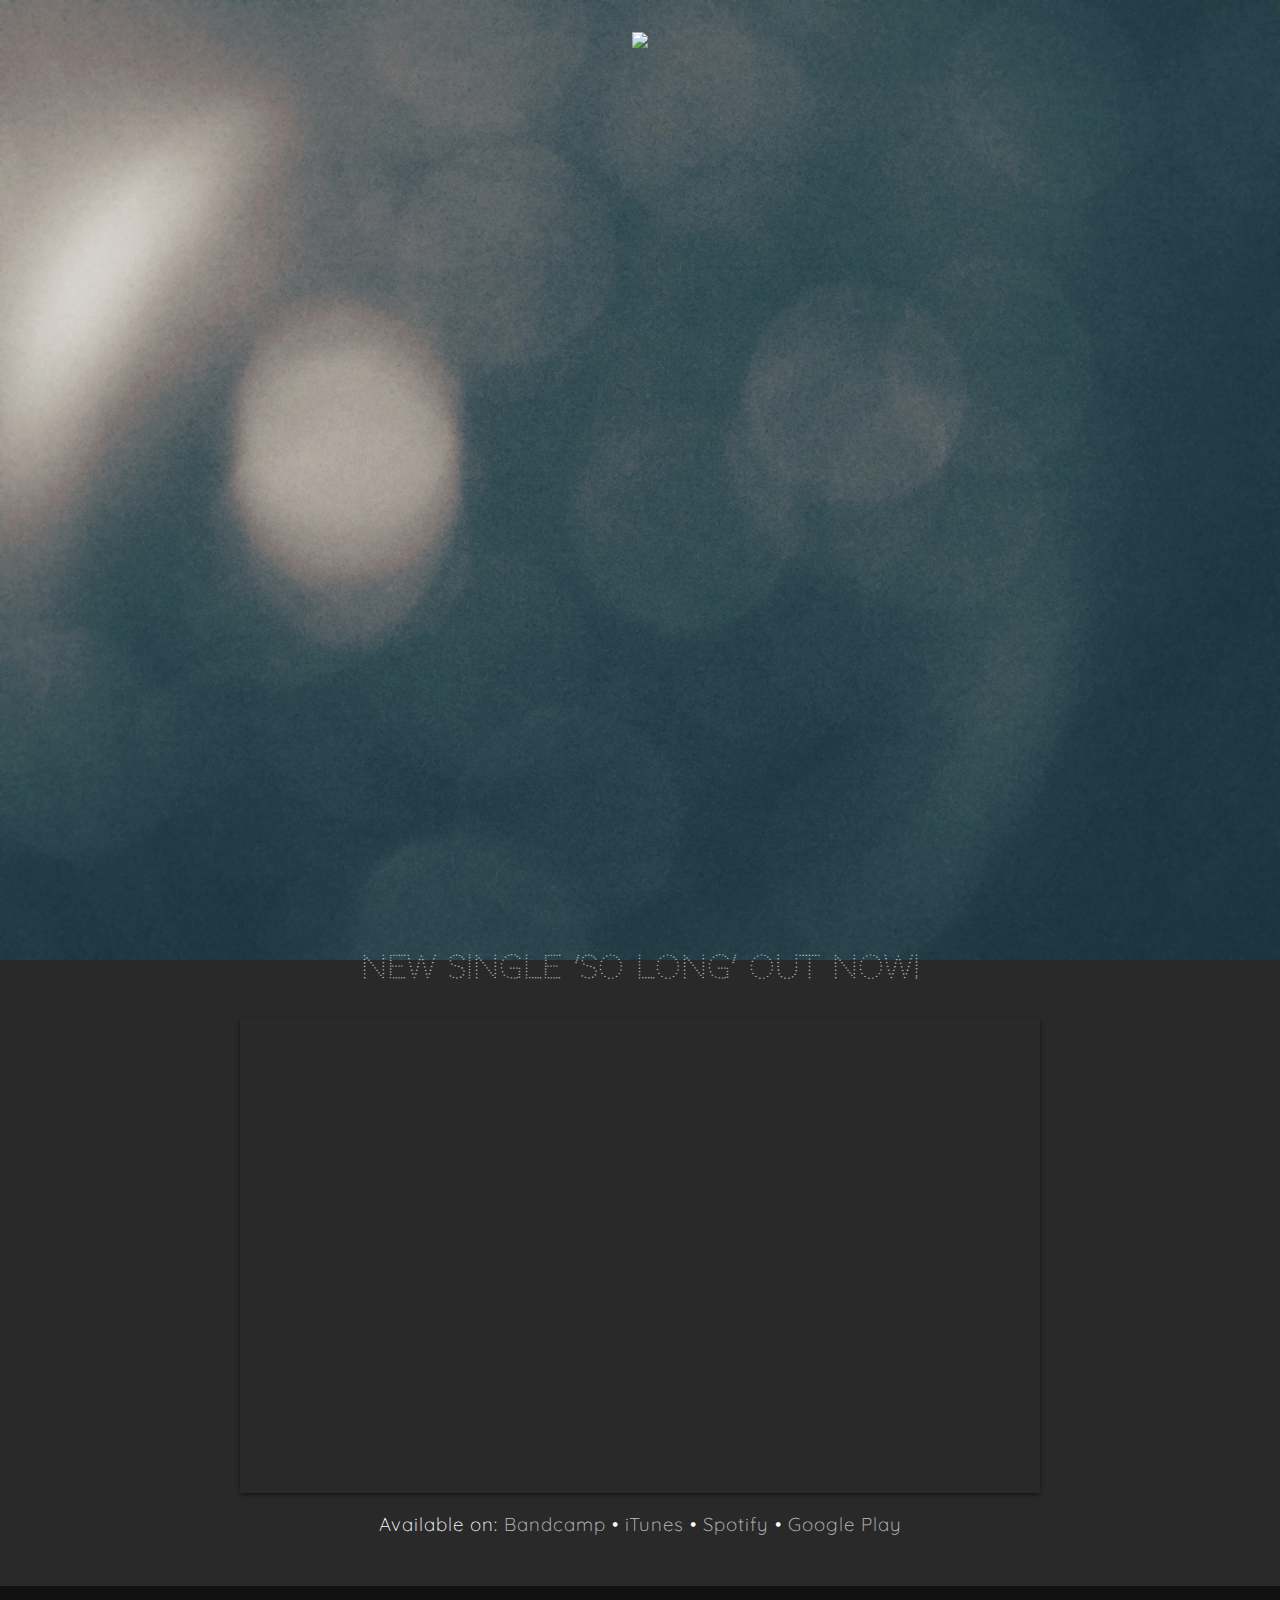
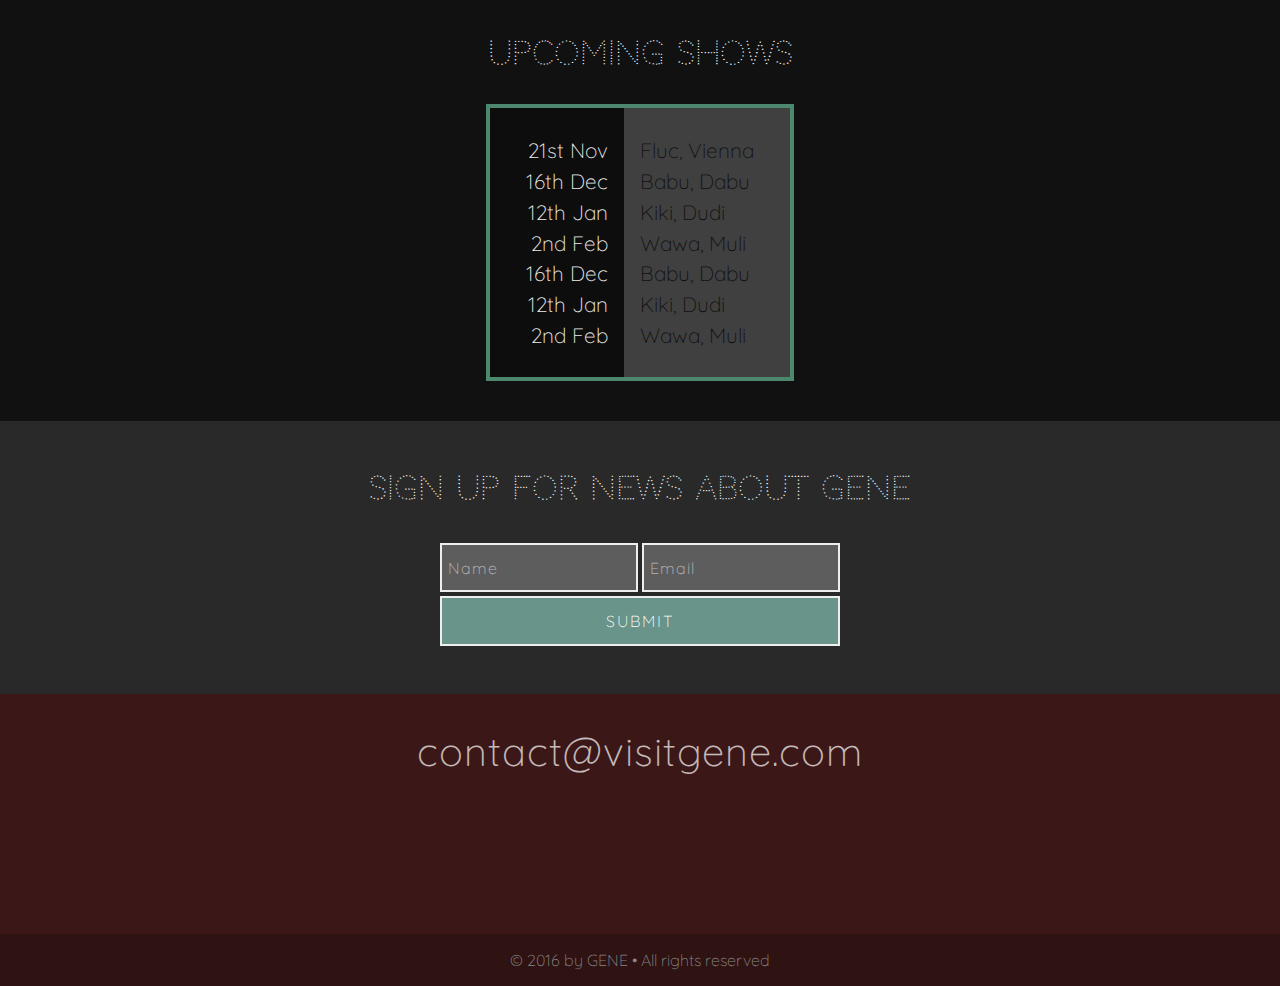
==== commit 02a56213: "Added social media spotlights on hover." ====
--- a/index.html
+++ b/index.html
@@ -13,7 +13,7 @@
 </head>
 <body>
   <section class="header">
-    <div class="logo"><img src="/assets/img/logo2narrow.svg"></div>
+    <div class="logo"><img src="/visitgene.com/assets/img/logo2narrow.svg"></div>
     <div class="social-media-box"><a href="http://www.facebook.com" class="icon-container icon-container__fb">
         <div class="icon socicon-facebook"></div></a><a href="http://www.facebook.com" class="icon-container icon-container__insta">
         <div class="icon socicon-instagram"></div></a><a href="http://www.facebook.com" class="icon-container icon-container__tw">
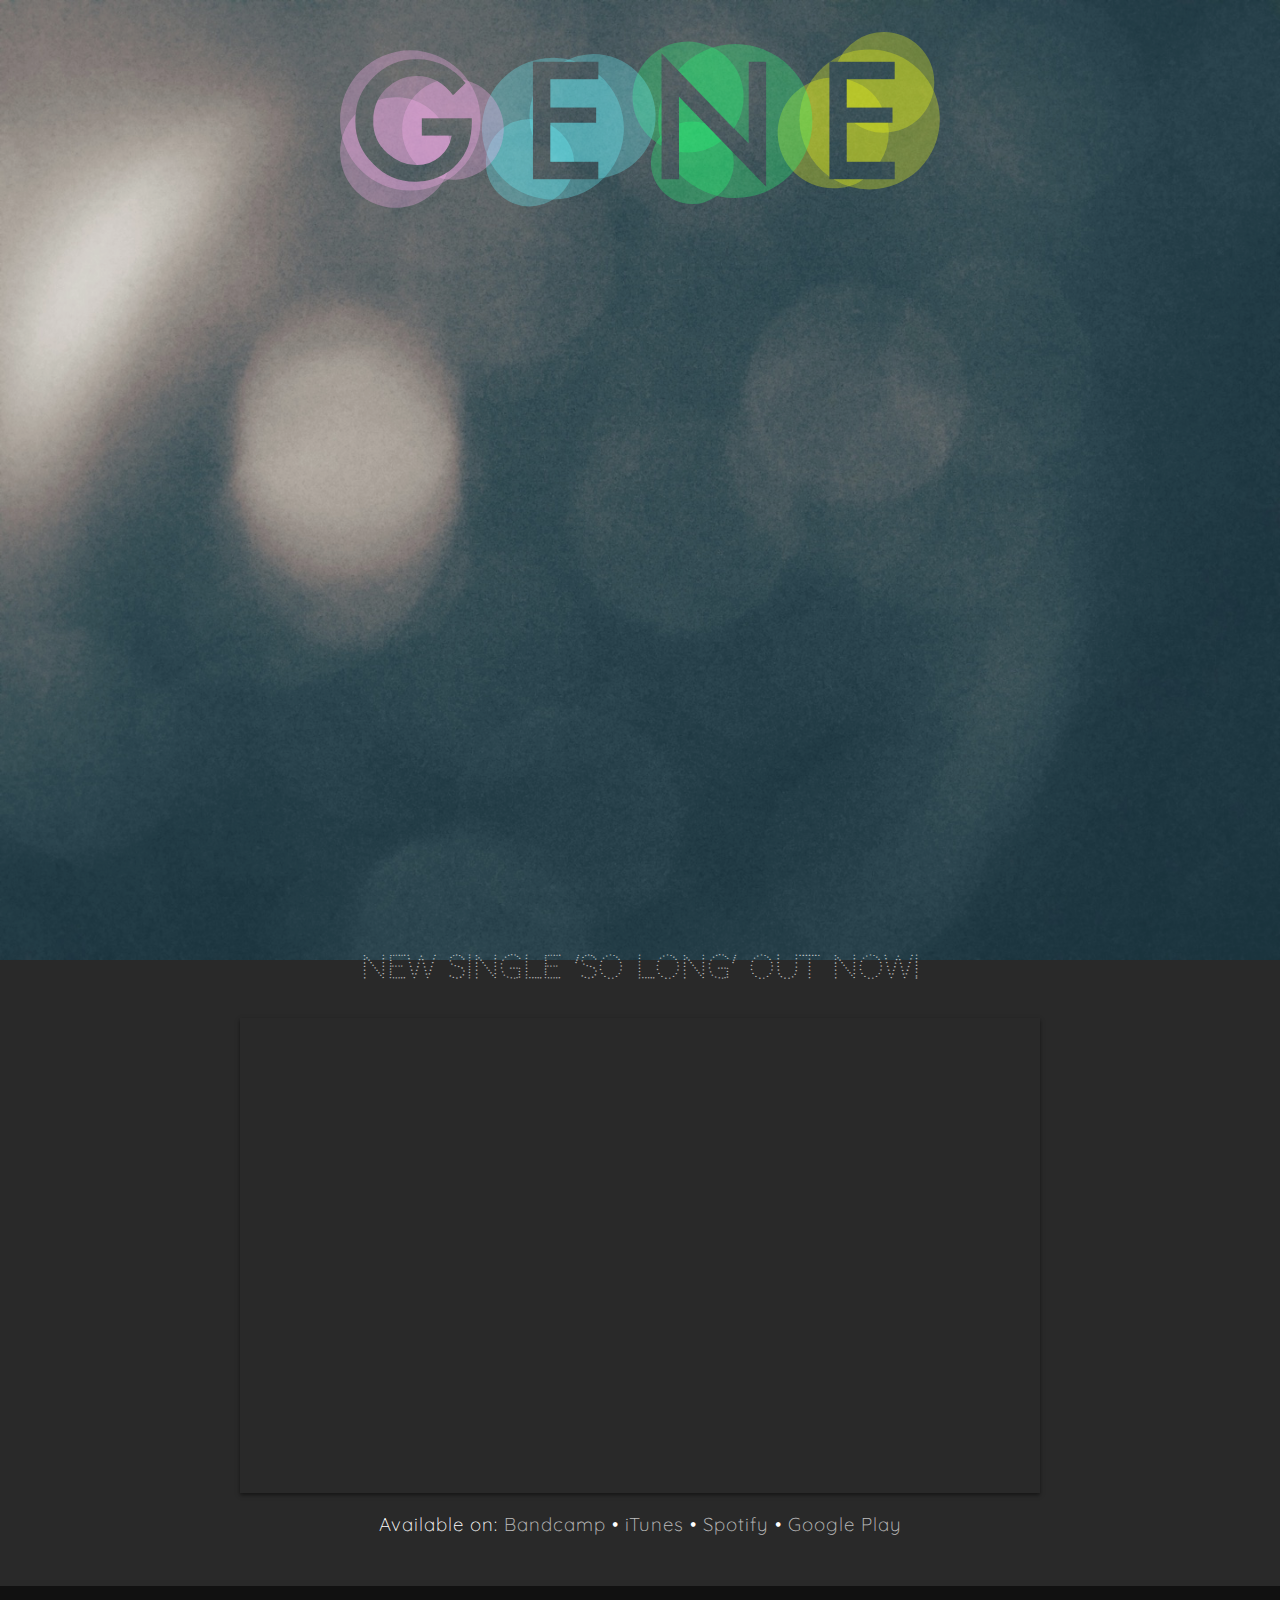
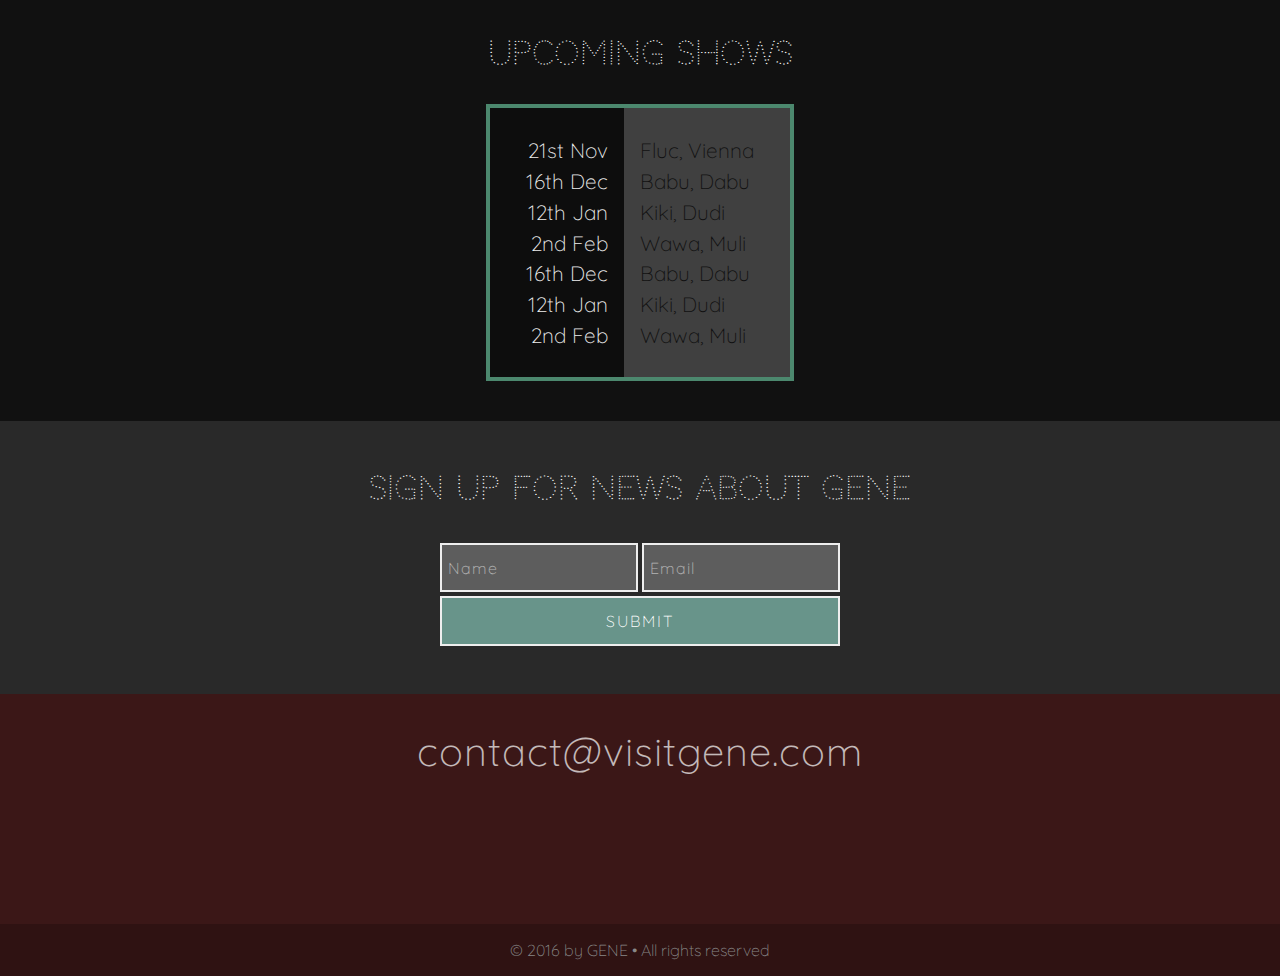
==== commit 8beeb1cc: "Finetuned social media spotlights on hover." ====
--- a/index.html
+++ b/index.html
@@ -13,7 +13,7 @@
 </head>
 <body>
   <section class="header">
-    <div class="logo"><img src="/visitgene.com/assets/img/logo2narrow.svg"></div>
+    <div class="logo"><img src="/assets/img/logo2narrow.svg"></div>
     <div class="social-media-box"><a href="http://www.facebook.com" class="icon-container icon-container__fb">
         <div class="icon socicon-facebook"></div></a><a href="http://www.facebook.com" class="icon-container icon-container__insta">
         <div class="icon socicon-instagram"></div></a><a href="http://www.facebook.com" class="icon-container icon-container__tw">
--- a/assets/css/main.css
+++ b/assets/css/main.css
@@ -446,7 +446,7 @@
 .social-media-box .icon-container {
   width: 50px;
   height: 50px;
-  padding: 10px;
+  padding: 0.3rem;
   line-height: 40px;
   display: inline-block;
   text-align: center;
@@ -456,37 +456,32 @@
   -webkit-transition: all 0.15s ease-out 0s;
   -moz-transition: all 0.15s ease-out 0s;
   transition: all 0.15s ease-out 0s; }
-  .social-media-box .icon-container:hover .icon {
-    -webkit-filter: drop-shadow(0 0 1px rgba(0, 0, 0, 0.3));
-    filter: drop-shadow(0 0 1px rgba(0, 0, 0, 0.3)); }
+  .social-media-box .icon-container:hover {
+    transform: scale(1.2); }
+    .social-media-box .icon-container:hover .icon {
+      -webkit-filter: drop-shadow(0 0 1px rgba(0, 0, 0, 0.3));
+      filter: drop-shadow(0 0 1px rgba(0, 0, 0, 0.3));
+      opacity: 1; }
   .social-media-box .icon-container__fb:hover {
     background: rgba(199, 151, 195, 0.6);
-    box-shadow: -4px 9px 0px -5px rgba(199, 151, 195, 0.25), 4px -10px 0 -4px rgba(199, 151, 195, 0.2);
-    transform: scale(1.1); }
+    box-shadow: -4px 9px 0px -5px rgba(199, 151, 195, 0.25), 4px -10px 0 -4px rgba(199, 151, 195, 0.2); }
     .social-media-box .icon-container__fb:hover .socicon-facebook {
-      color: #3b5998;
-      opacity: 1; }
+      color: #3b5998; }
   .social-media-box .icon-container__insta:hover {
     background: rgba(97, 176, 183, 0.6);
-    box-shadow: 8px -2px 0px -3px rgba(97, 176, 183, 0.2), -12px 2px 0 -4px rgba(97, 176, 183, 0.3);
-    transform: scale(1.1); }
+    box-shadow: 8px -2px 0px -3px rgba(97, 176, 183, 0.2), -12px 2px 0 -4px rgba(97, 176, 183, 0.3); }
     .social-media-box .icon-container__insta:hover .socicon-instagram {
-      color: #fb3958;
-      opacity: 1; }
+      color: #fb3958; }
   .social-media-box .icon-container__tw:hover {
     background: rgba(47, 199, 111, 0.5);
-    box-shadow: -4px 6px 0px -3px rgba(47, 199, 111, 0.3), 2px -6px 0 -2px rgba(47, 199, 111, 0.2);
-    transform: scale(1.1); }
+    box-shadow: -4px 6px 0px -3px rgba(47, 199, 111, 0.3), 2px -6px 0 -2px rgba(47, 199, 111, 0.2); }
     .social-media-box .icon-container__tw:hover .socicon-twitter {
-      color: #00aced;
-      opacity: 1; }
+      color: #00aced; }
   .social-media-box .icon-container__yt:hover {
-    background: rgba(182, 197, 41, 0.7);
-    box-shadow: 6px 8px 0px -5px rgba(182, 197, 41, 0.2), -4px -6px 0 -2px rgba(182, 197, 41, 0.3);
-    transform: scale(1.1); }
+    background: rgba(182, 197, 41, 0.6);
+    box-shadow: 6px 8px 0px -5px rgba(182, 197, 41, 0.2), -4px -6px 0 -2px rgba(182, 197, 41, 0.3); }
     .social-media-box .icon-container__yt:hover .socicon-youtube {
-      color: #bb0000;
-      opacity: 1; }
+      color: #bb0000; }
   .social-media-box .icon-container .icon {
     color: white;
     opacity: 0.5;
